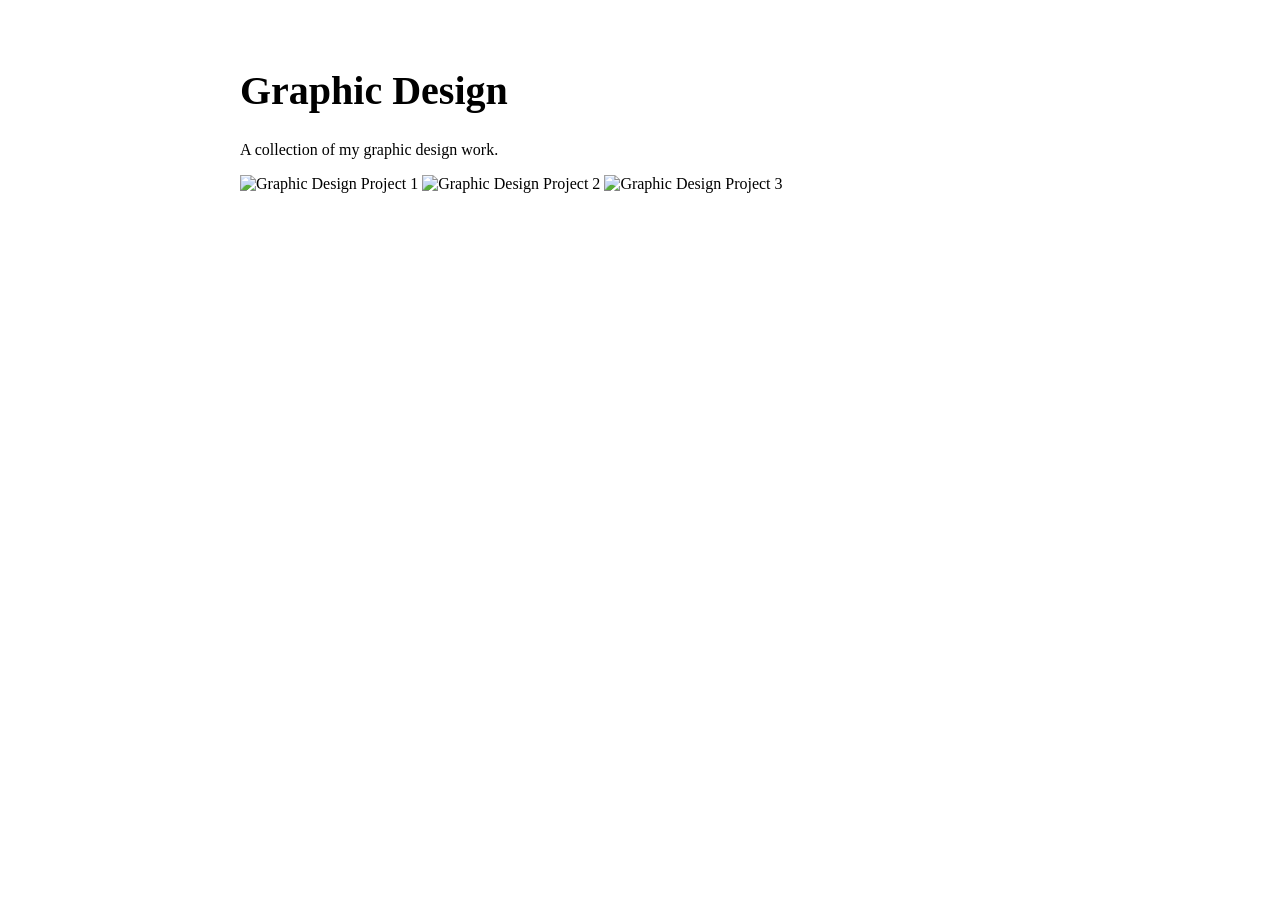
==== GraphicDesign.html @ 55ad7c87 "Create GraphicDesign.html for design portfolio Added a new HTML file for showcasing graphic design w" ====
<!DOCTYPE html>
<html>
<head>
    <title>Graphic Design</title>
    <link rel="stylesheet" href="style.css">
</head>

<body>

    <h1>Graphic Design</h1>

    <p>A collection of my graphic design work.</p>

    <img src="images/design1.jpg" alt="Graphic Design Project 1" width="500">

    <img src="images/design2.jpg" alt="Graphic Design Project 2" width="500">

    <img src="images/design3.jpg" alt="Graphic Design Project 3" width="500">

</body>
</html>
---- style.css ----
body {
    font-family: Century Gothic, Century Gothic;
    max-width: 800px;
    margin: auto;
    padding: 40px;
}

h1 {
    font-size: 40px;
}

h2 {
    margin-top: 30px;
}
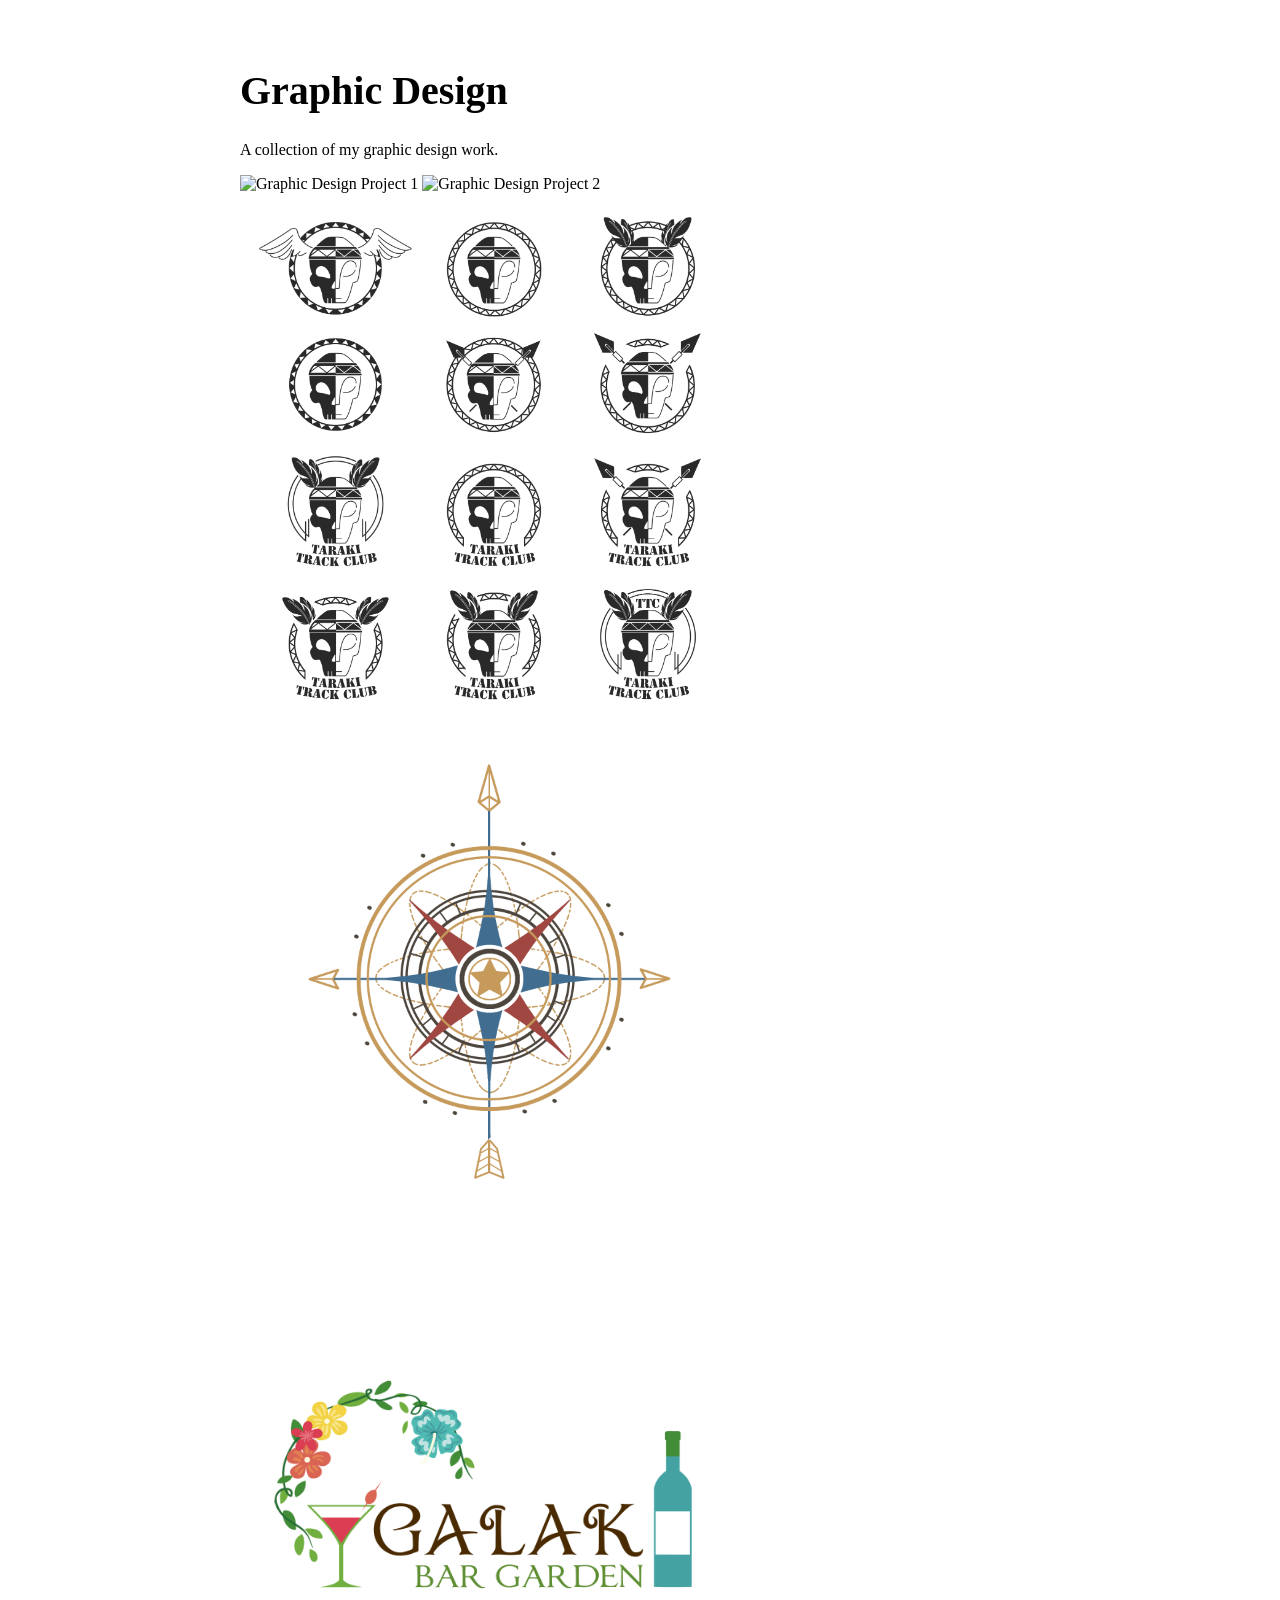
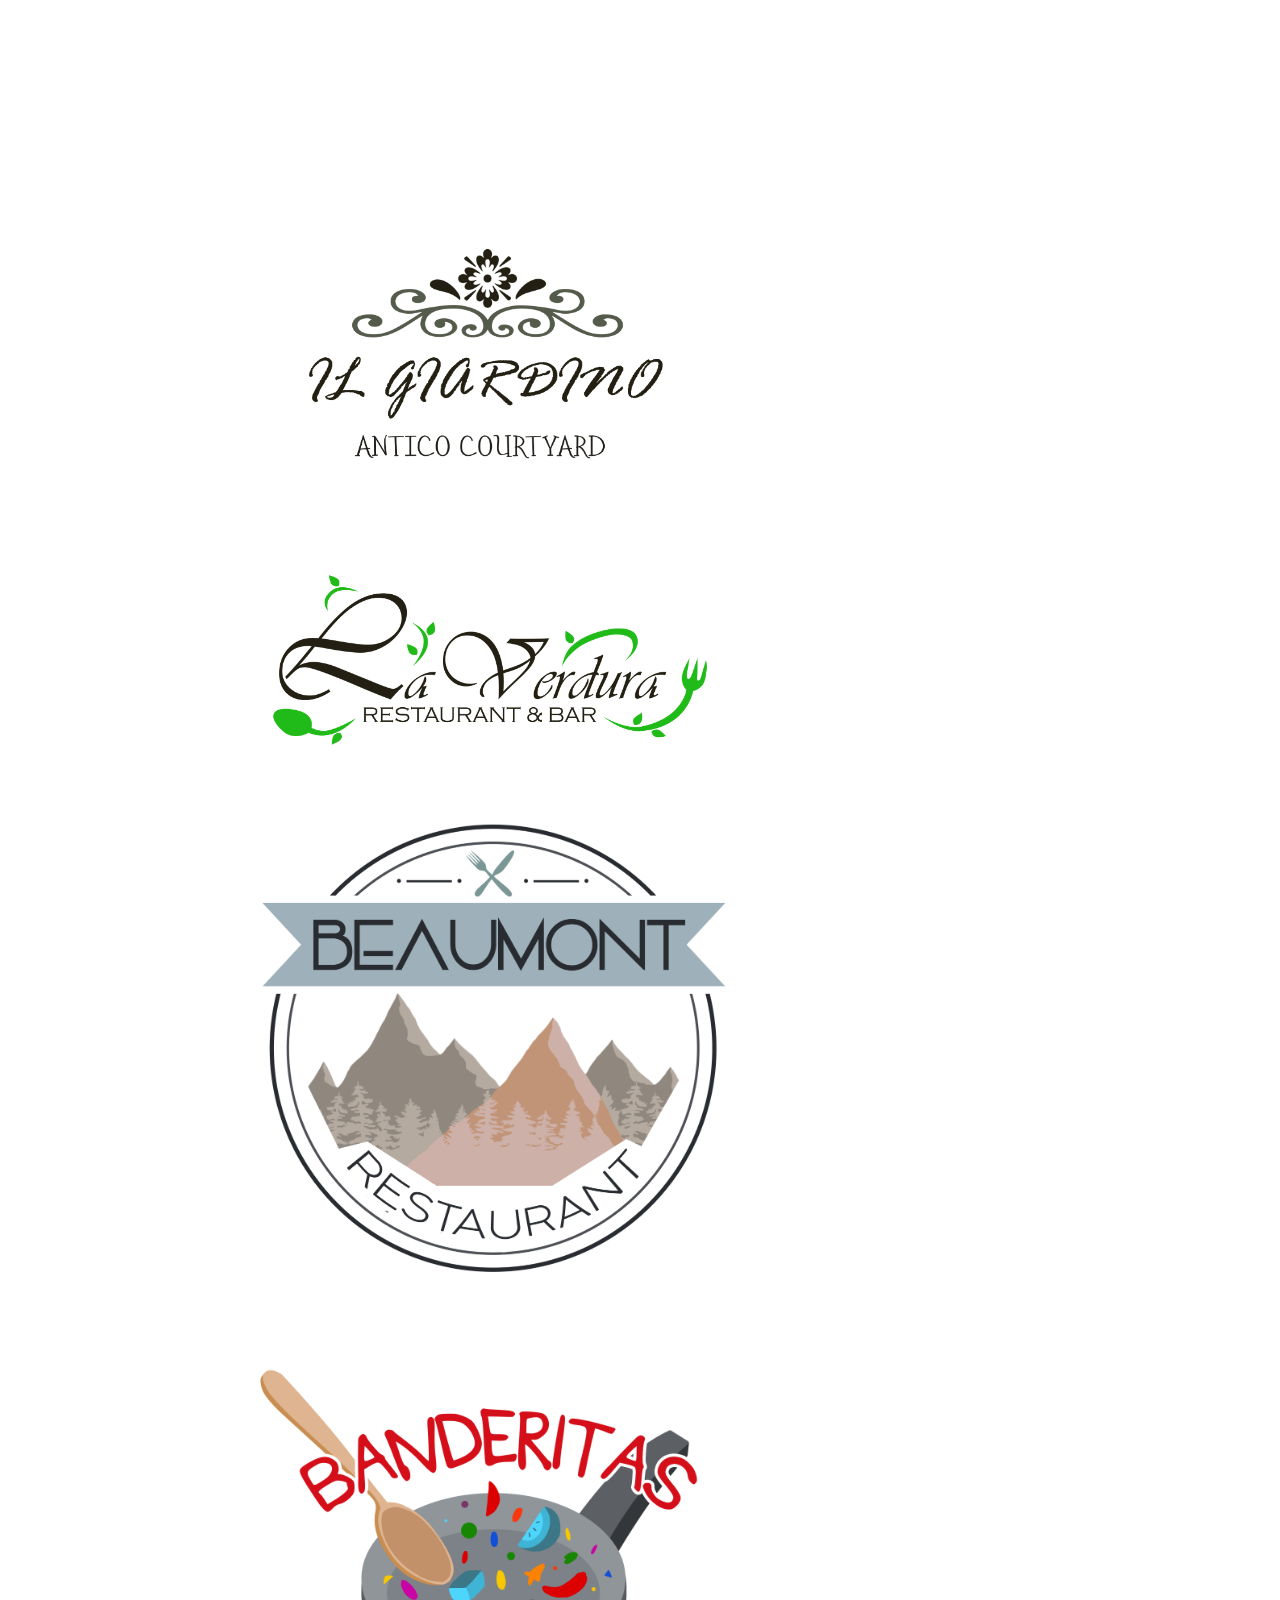
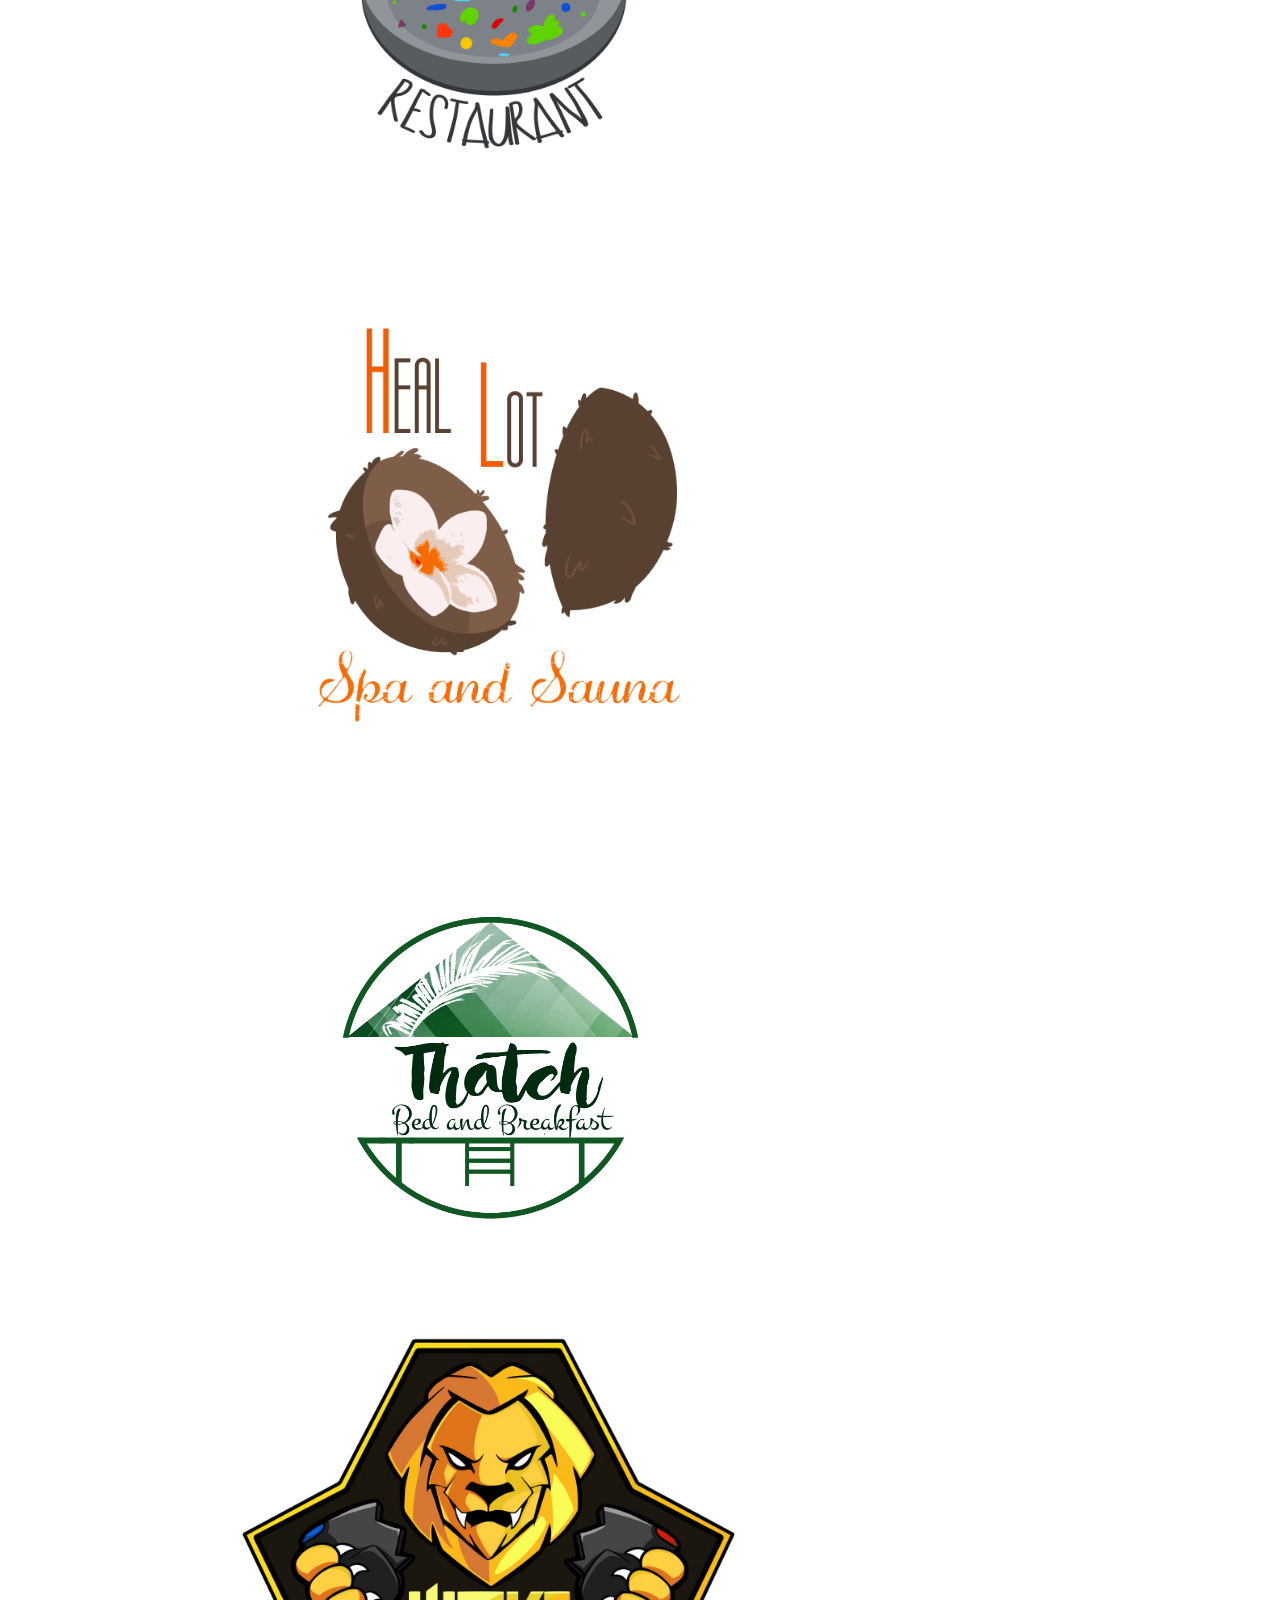
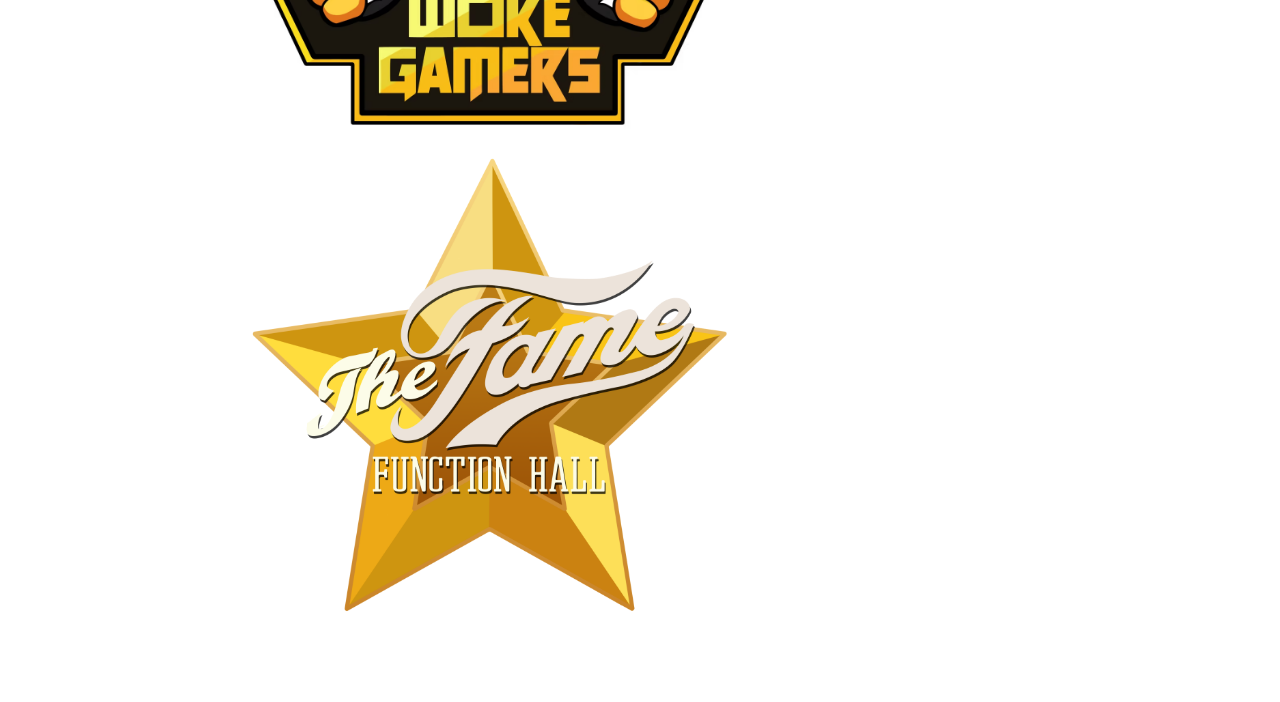
==== commit 94c11763: "Update GraphicDesign.html" ====
--- a/GraphicDesign.html
+++ b/GraphicDesign.html
@@ -11,11 +11,31 @@
 
     <p>A collection of my graphic design work.</p>
 
-    <img src="images/design1.jpg" alt="Graphic Design Project 1" width="500">
+    <img src="Aini Mart.png" alt="Graphic Design Project 1" width="500">
 
-    <img src="images/design2.jpg" alt="Graphic Design Project 2" width="500">
+    <img src="HD_Clrd_PNG_Transparent.png" alt="Graphic Design Project 2" width="500">
 
-    <img src="images/design3.jpg" alt="Graphic Design Project 3" width="500">
+    <img src="JoseCommpreviews.png" alt="Graphic Design Project 3" width="500">
+
+    <img src="backpatchcolor.png" alt="Graphic Design Project 3" width="500">
+
+    <img src="bargardenv.1.png" alt="Graphic Design Project 3" width="500">
+
+    <img src="courtyard.png" alt="Graphic Design Project 3" width="500">
+
+    <img src="resto.png" alt="Graphic Design Project 3" width="500">
+
+    <img src="restoproto5v.1.png" alt="Graphic Design Project 3" width="500">
+
+    <img src="restov.2.png" alt="Graphic Design Project 3" width="500">
+
+    <img src="spa.png" alt="Graphic Design Project 3" width="500">
+
+    <img src="thatchv.3.png" alt="Graphic Design Project 3" width="500">
+
+    <img src="wokegamers.png" alt="Graphic Design Project 3" width="500">
+
+    <img src="FAMEFUNCTIONHALLv.6.png" alt="Graphic Design Project 3" width="500">
 
 </body>
 </html>
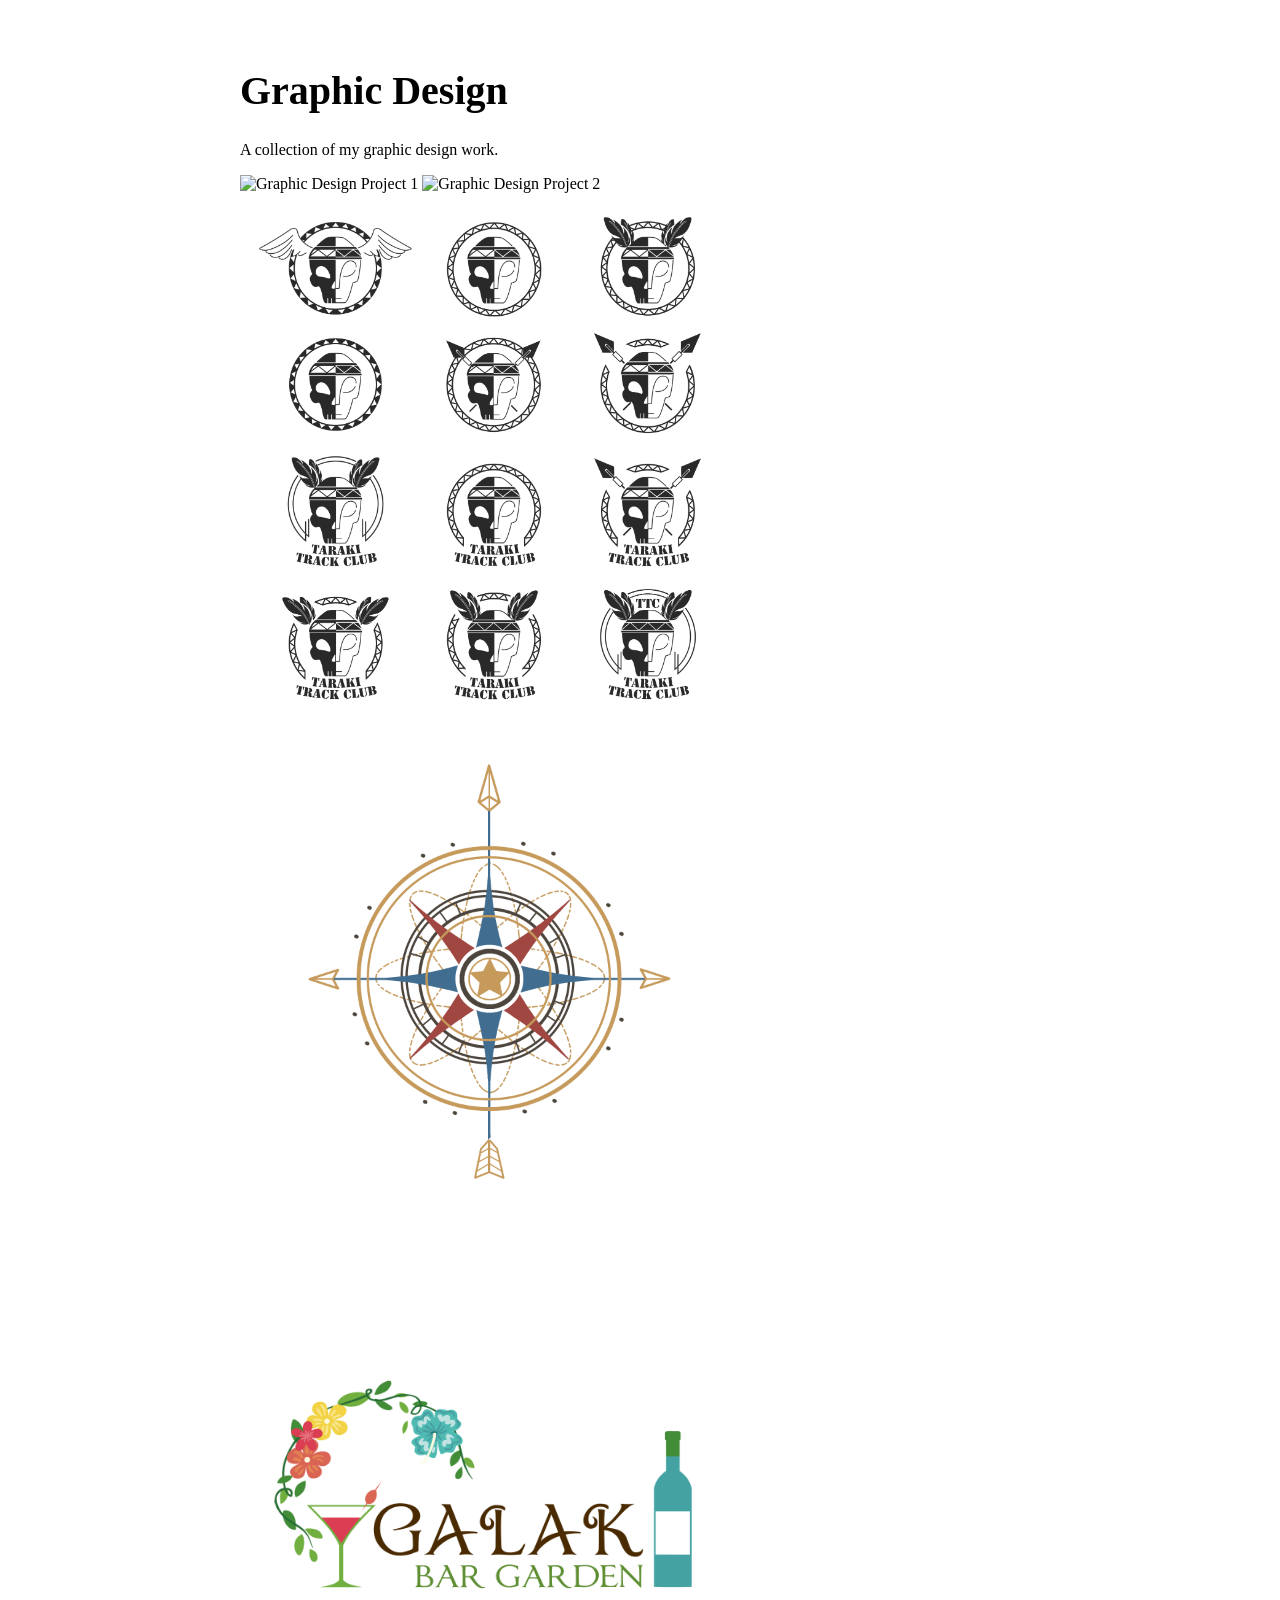
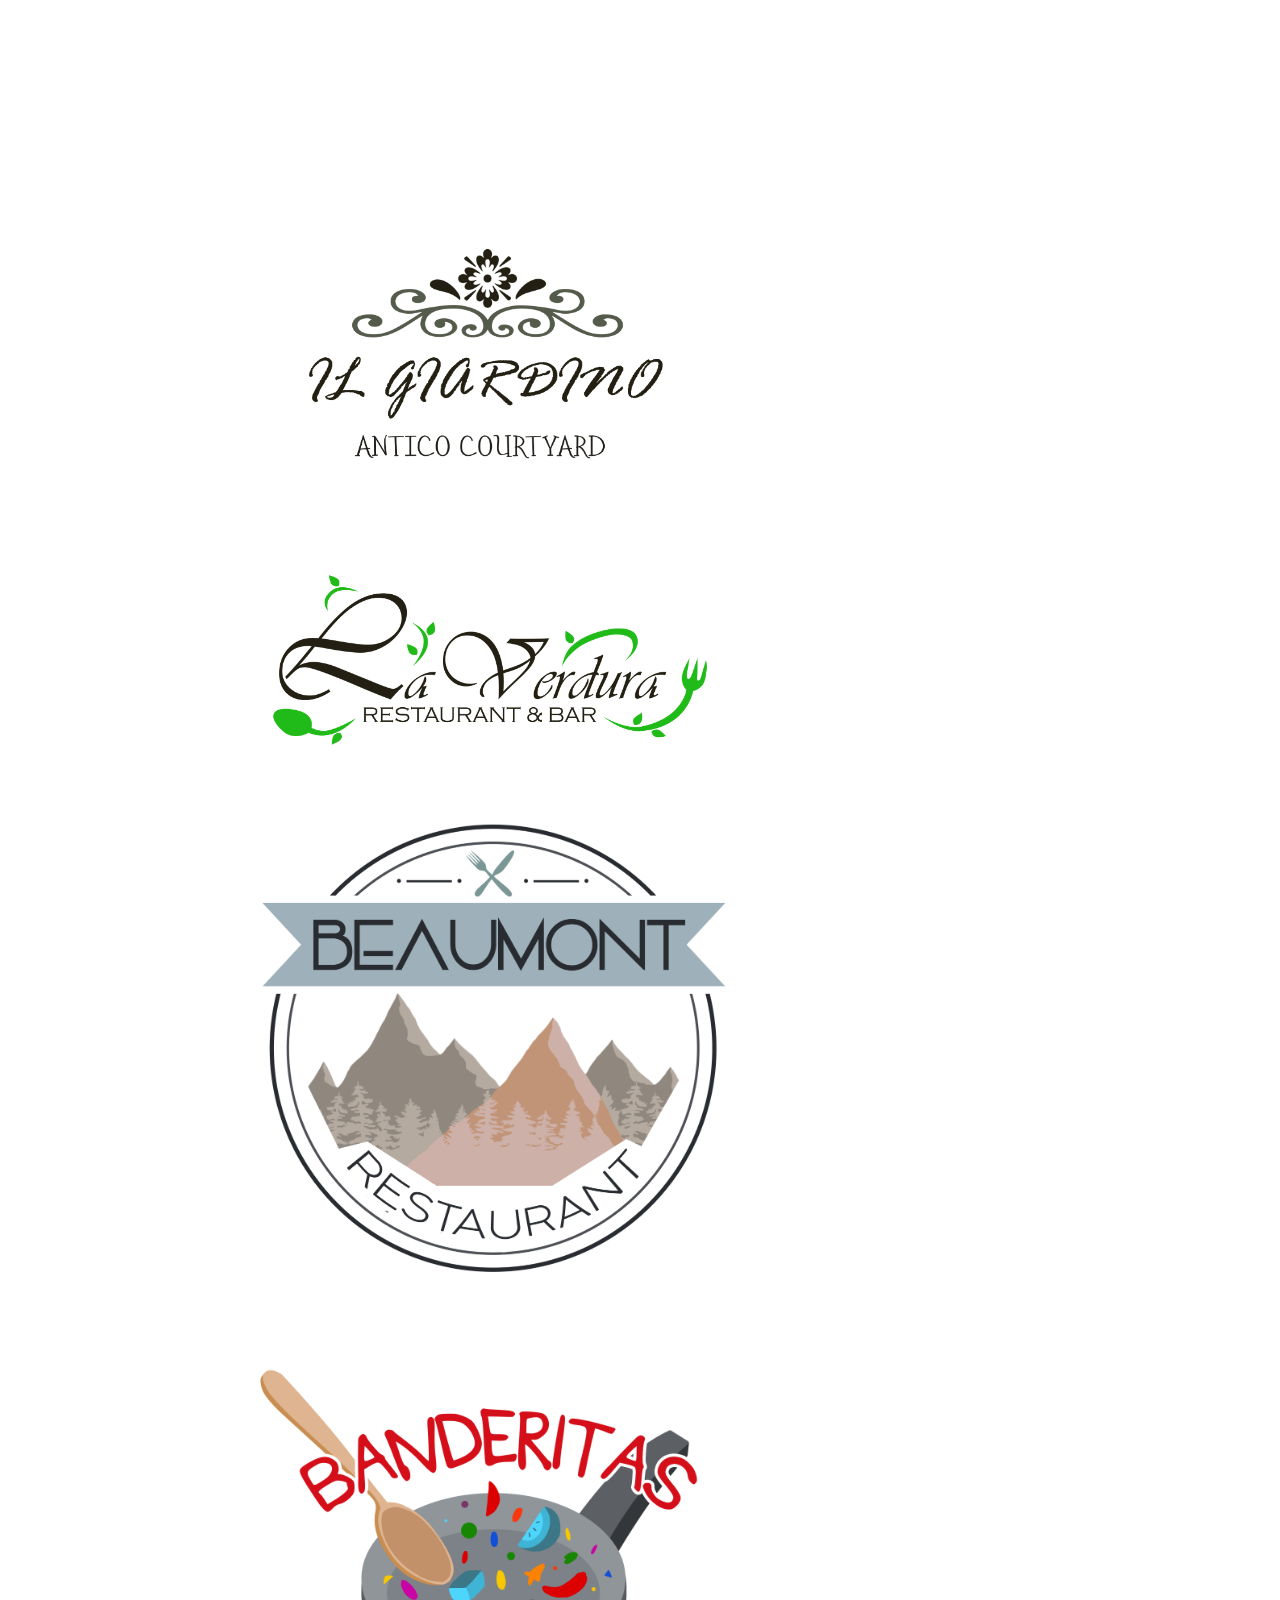
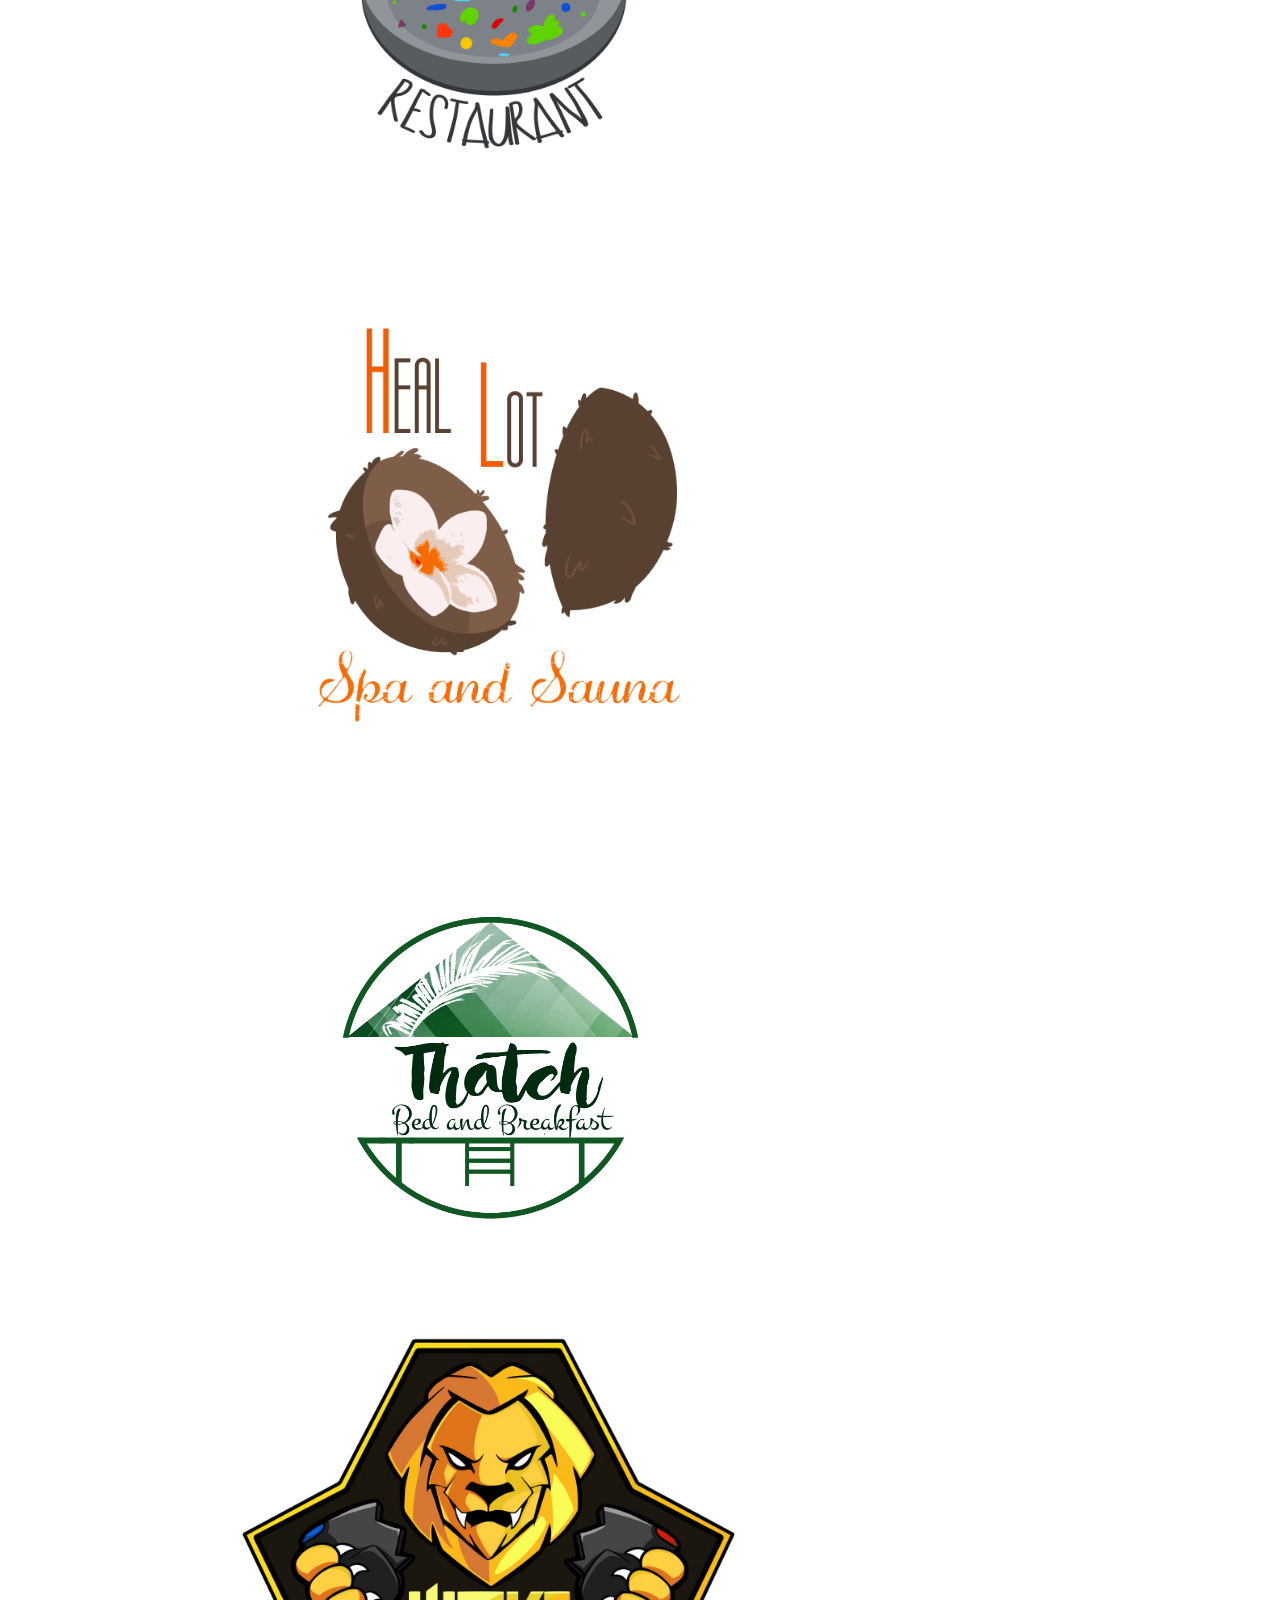
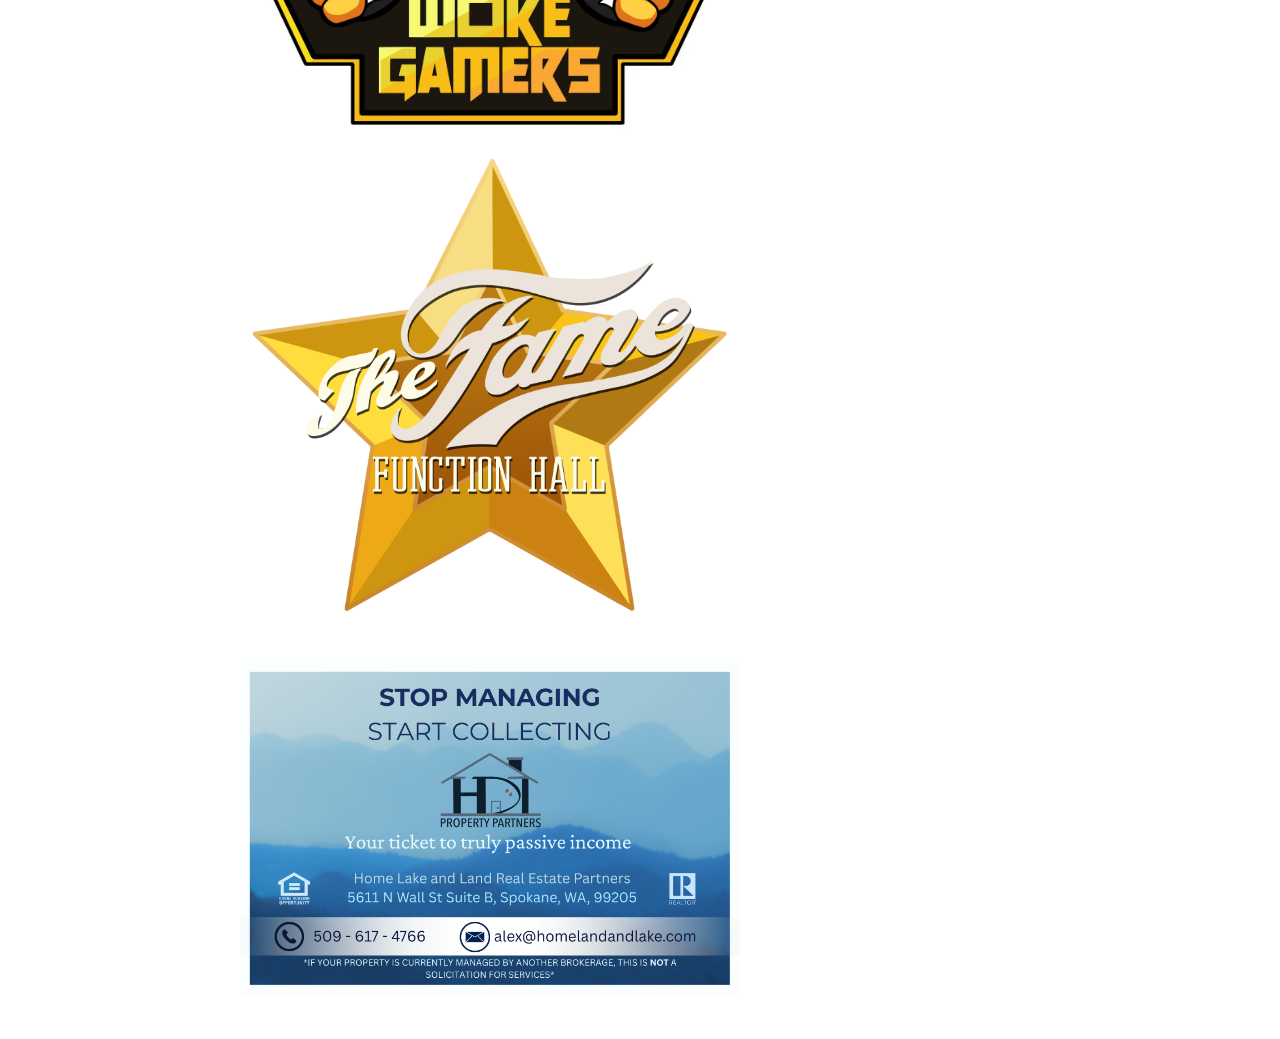
==== commit 6292c1d1: "Update GraphicDesign.html" ====
--- a/GraphicDesign.html
+++ b/GraphicDesign.html
@@ -37,5 +37,7 @@
 
     <img src="FAMEFUNCTIONHALLv.6.png" alt="Graphic Design Project 3" width="500">
 
+    <img src="1.png" alt="Graphic Design Project 3" width="500">
+
 </body>
 </html>
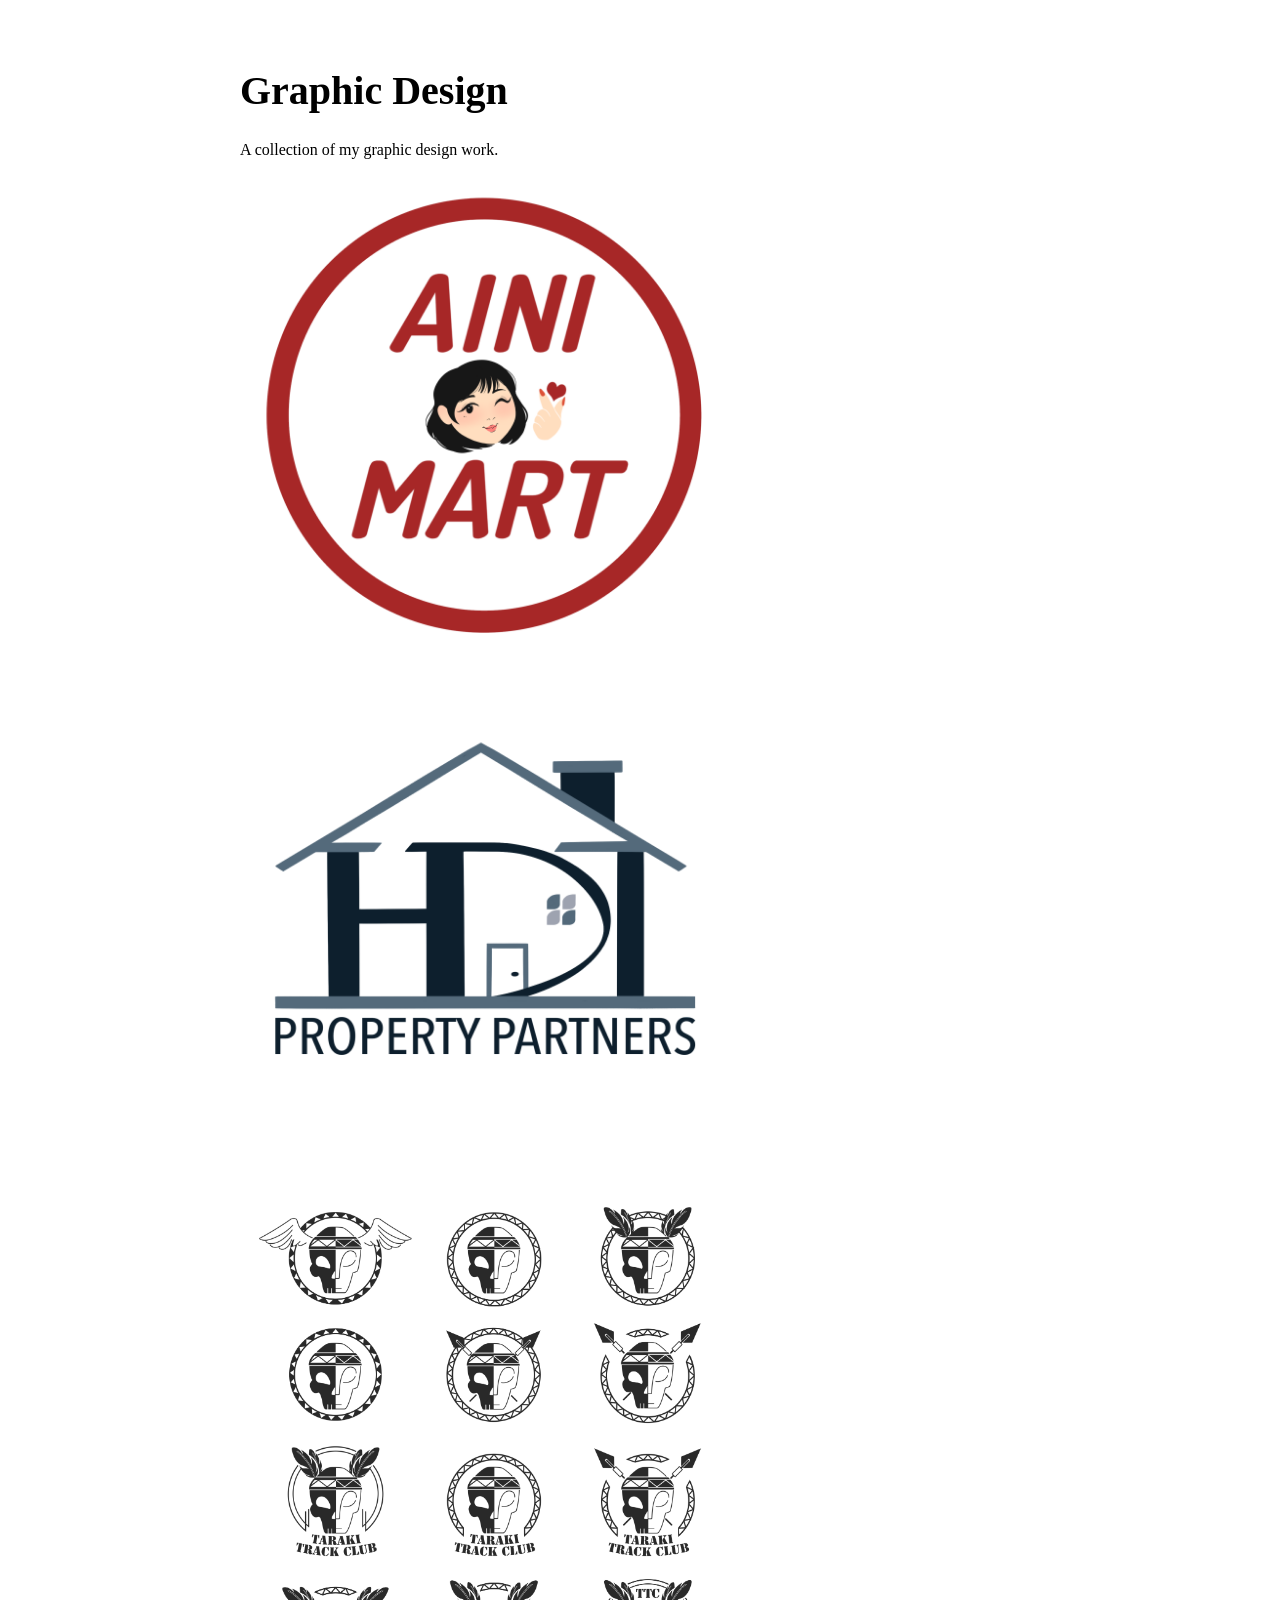
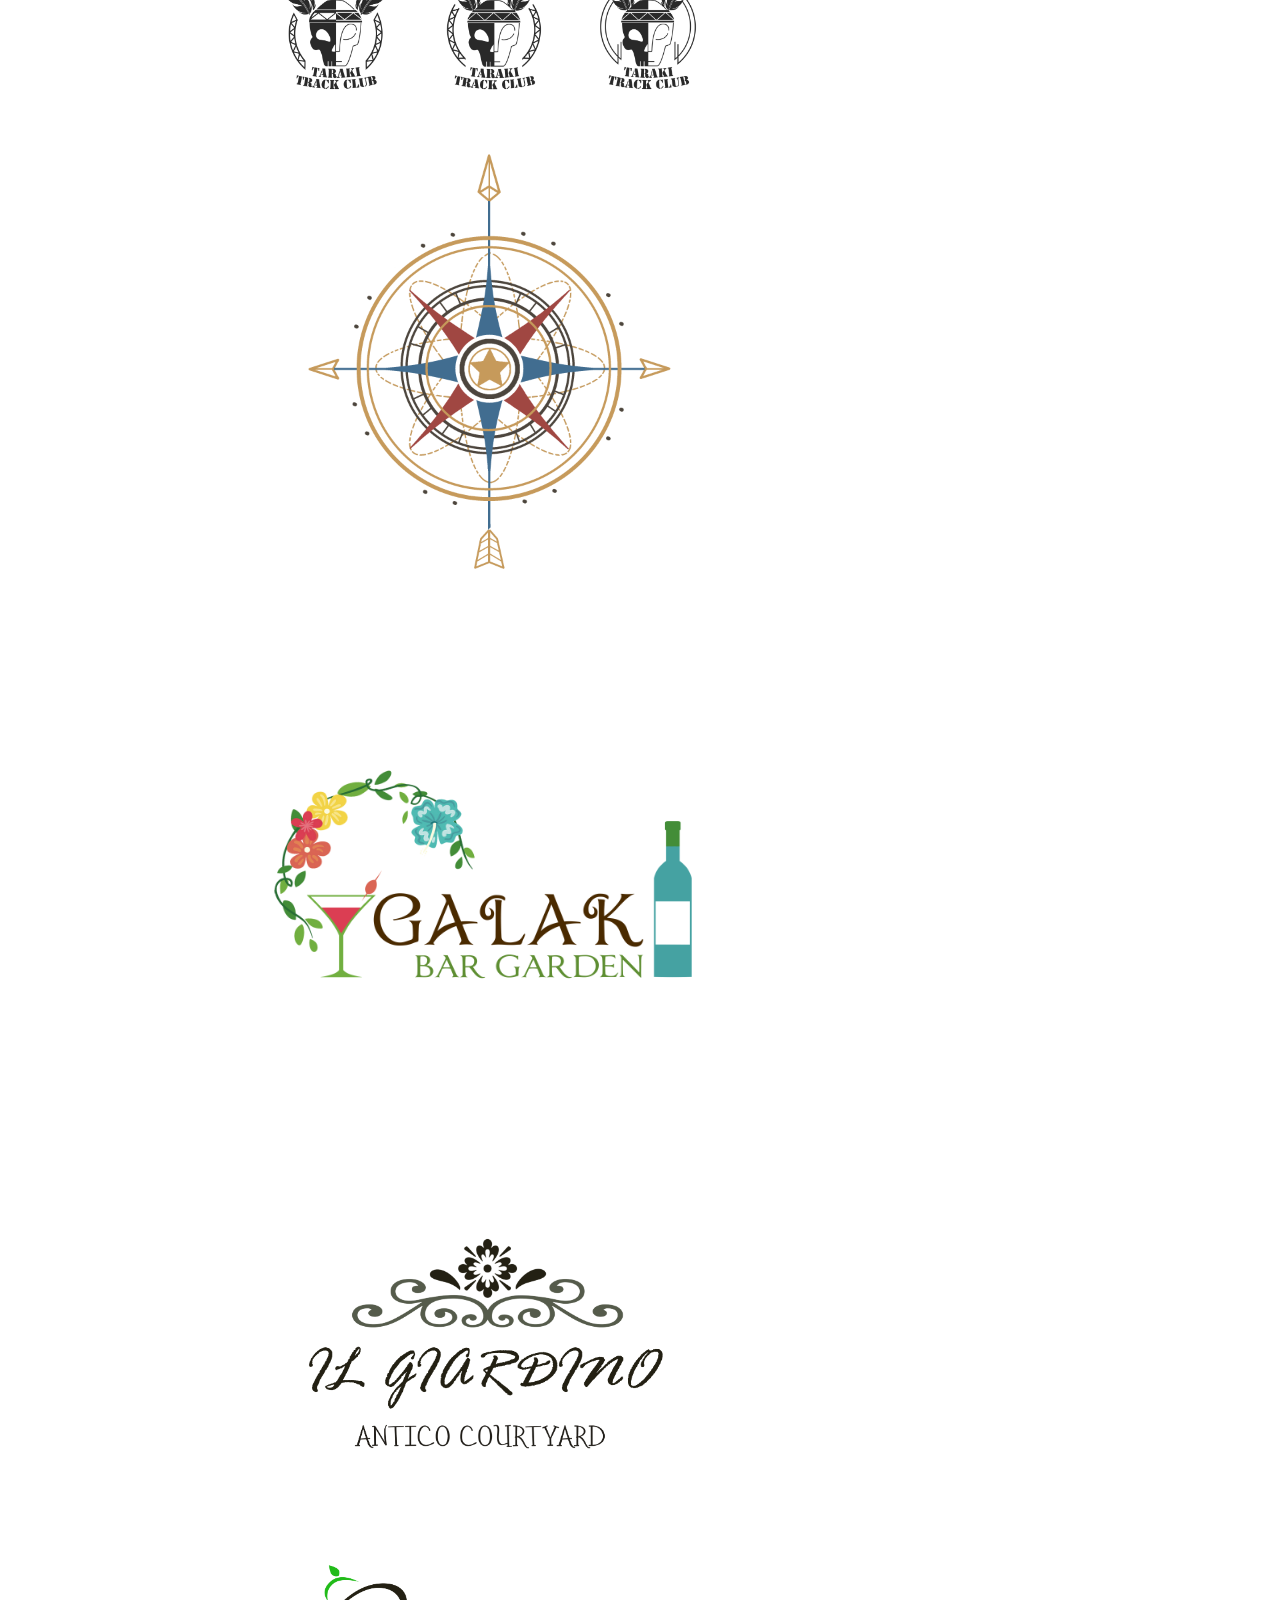
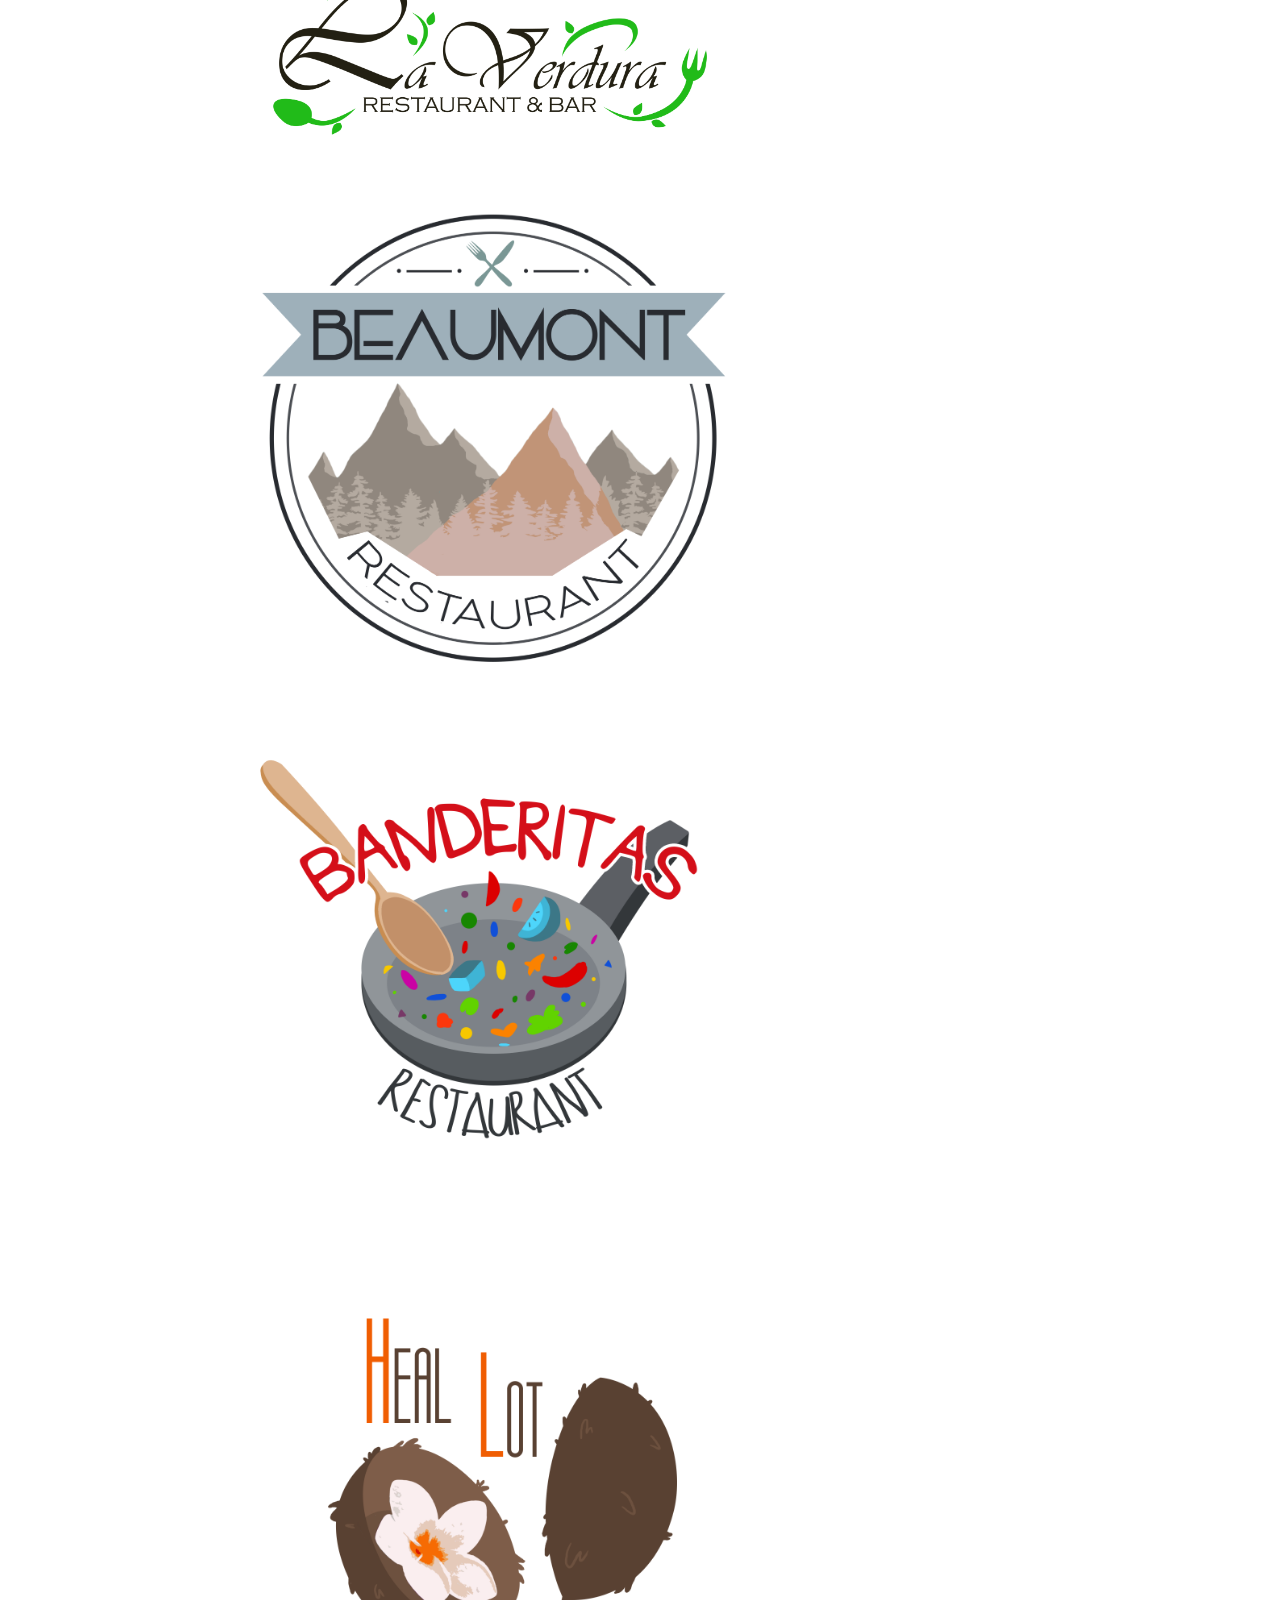
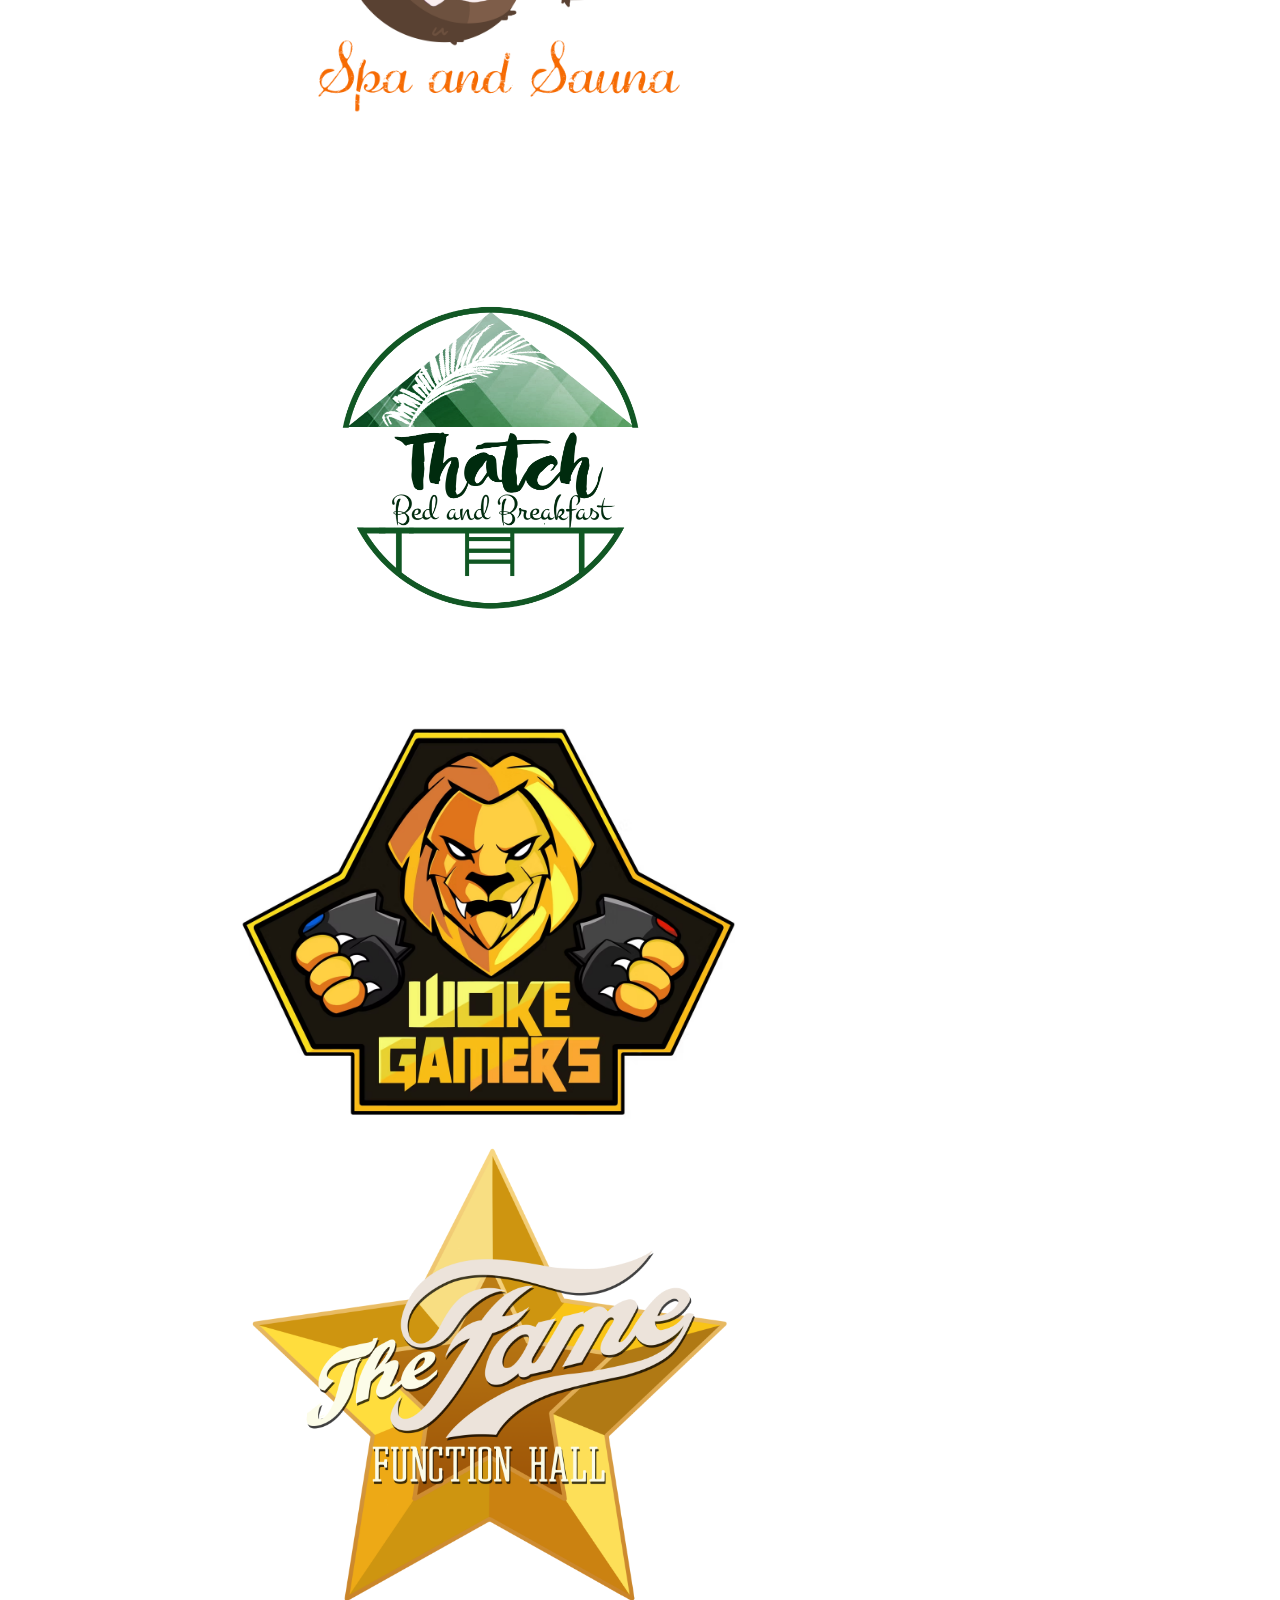
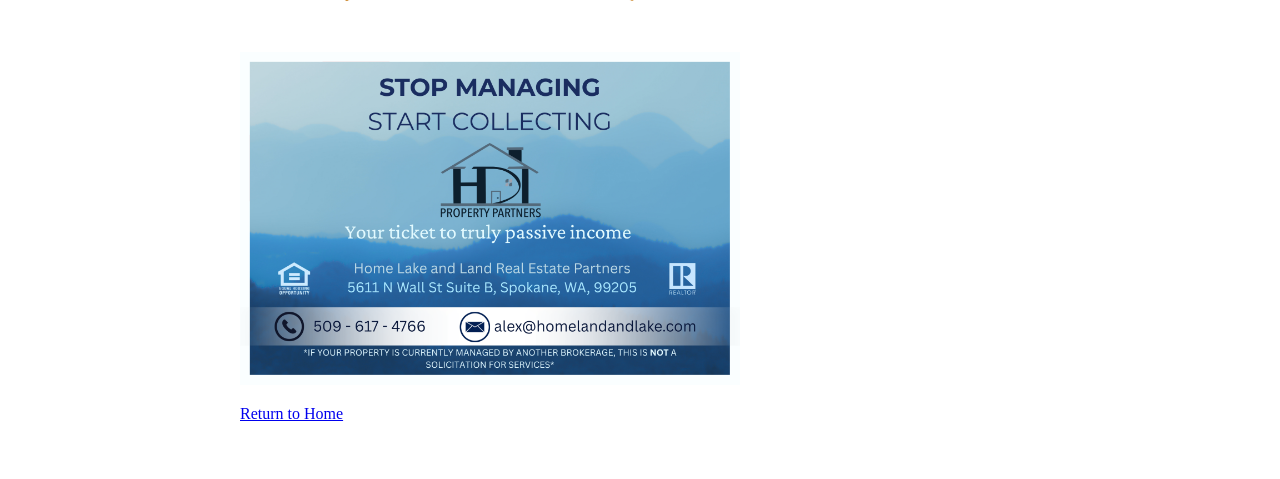
==== commit 98b7a909: "Update GraphicDesign.html" ====
--- a/GraphicDesign.html
+++ b/GraphicDesign.html
@@ -11,9 +11,9 @@
 
     <p>A collection of my graphic design work.</p>
 
-    <img src="Aini Mart.png" alt="Graphic Design Project 1" width="500">
+    <img src="Anini Mart.png" alt="Graphic Design Project 1" width="500">
 
-    <img src="HD_Clrd_PNG_Transparent.png" alt="Graphic Design Project 2" width="500">
+    <img src="HD_Clrd_PNG_Transparent.PNG" alt="Graphic Design Project 2" width="500">
 
     <img src="JoseCommpreviews.png" alt="Graphic Design Project 3" width="500">
 
@@ -39,5 +39,7 @@
 
     <img src="1.png" alt="Graphic Design Project 3" width="500">
 
+    <p><a href="index.html">Return to Home</a></p>
+
 </body>
 </html>
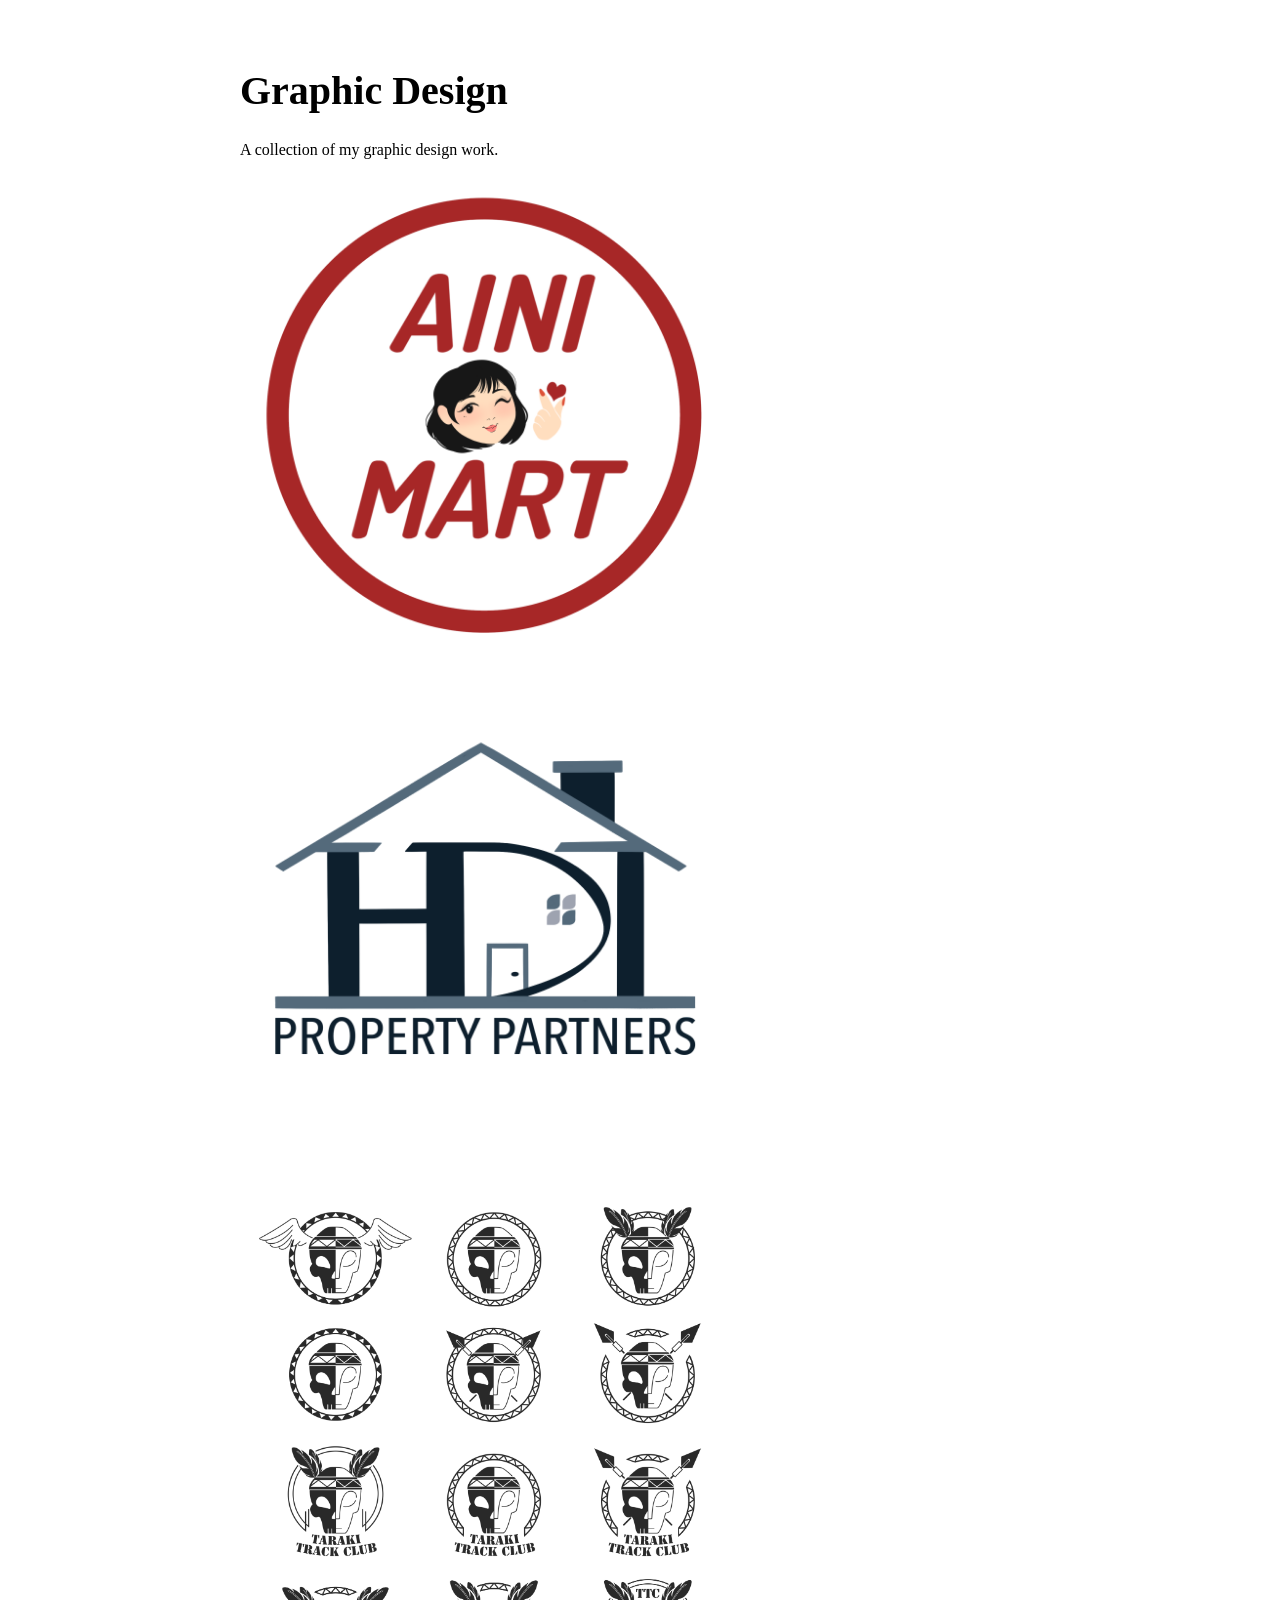
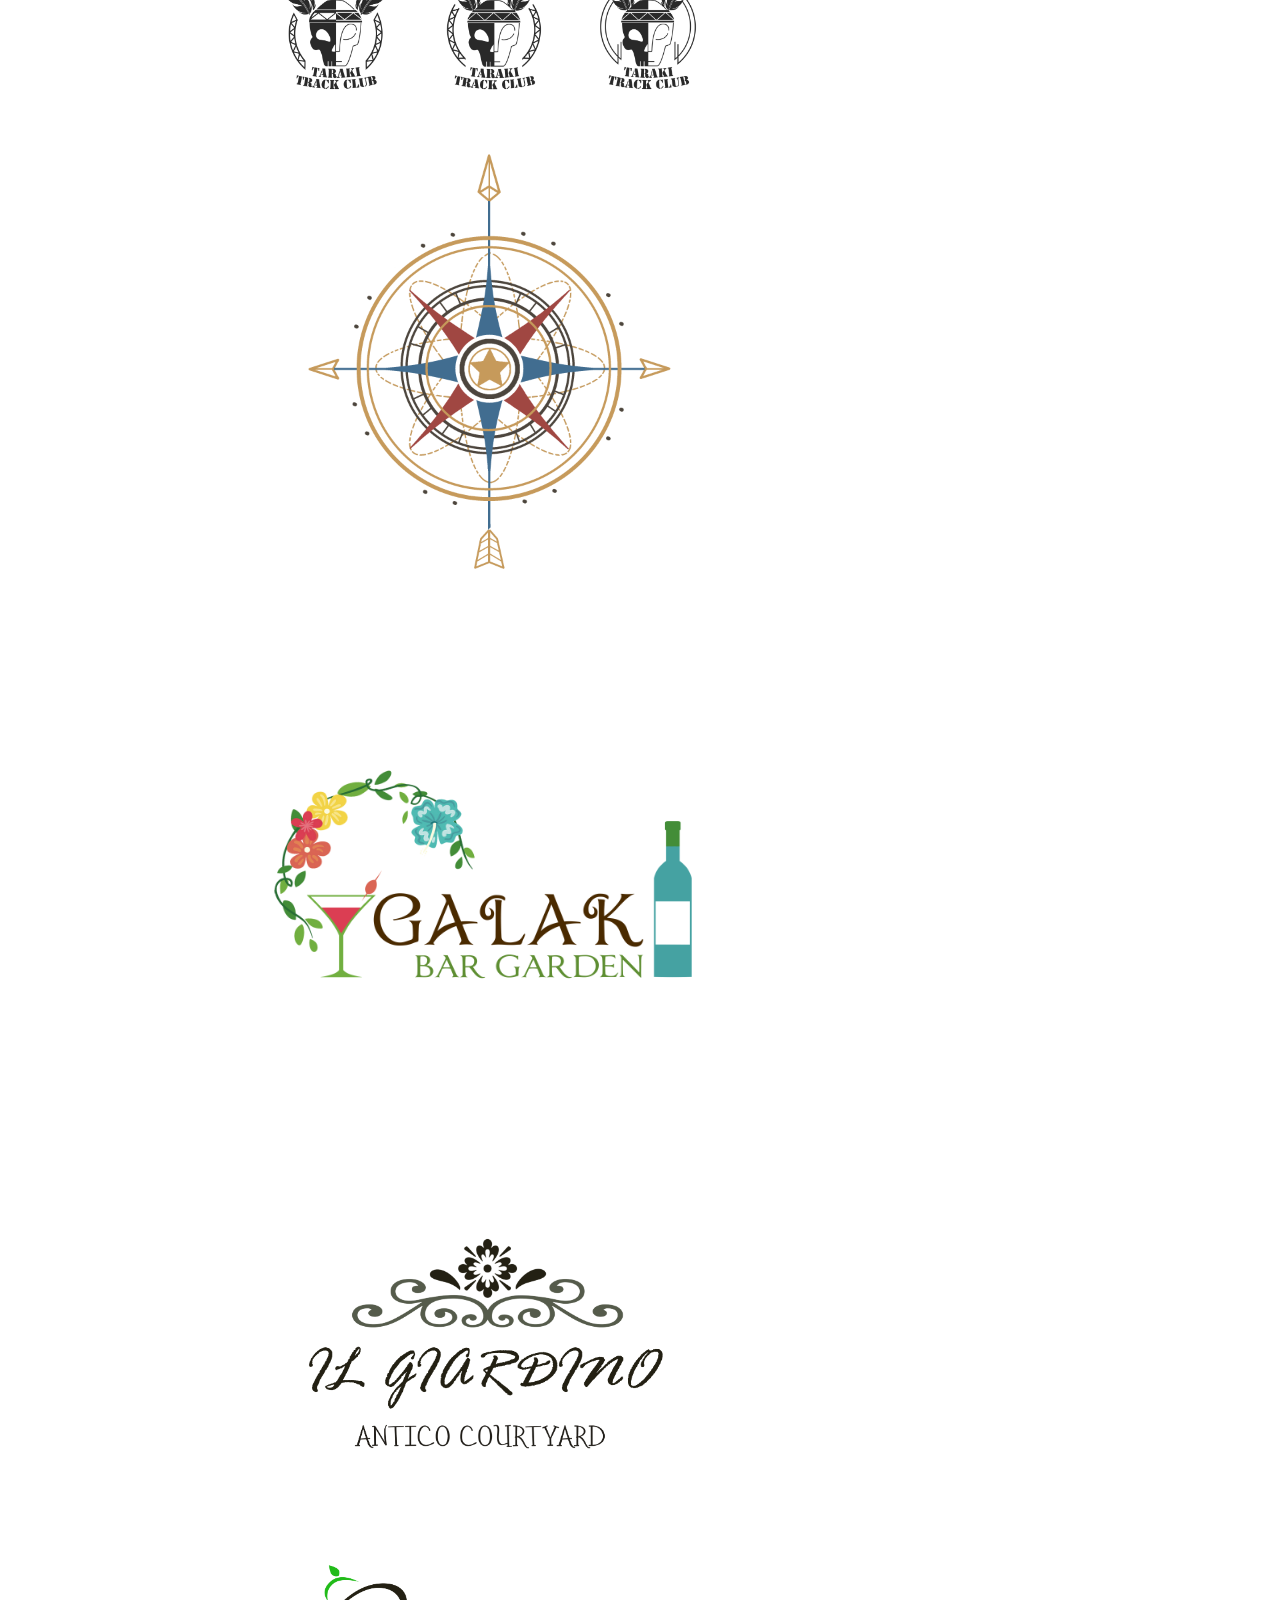
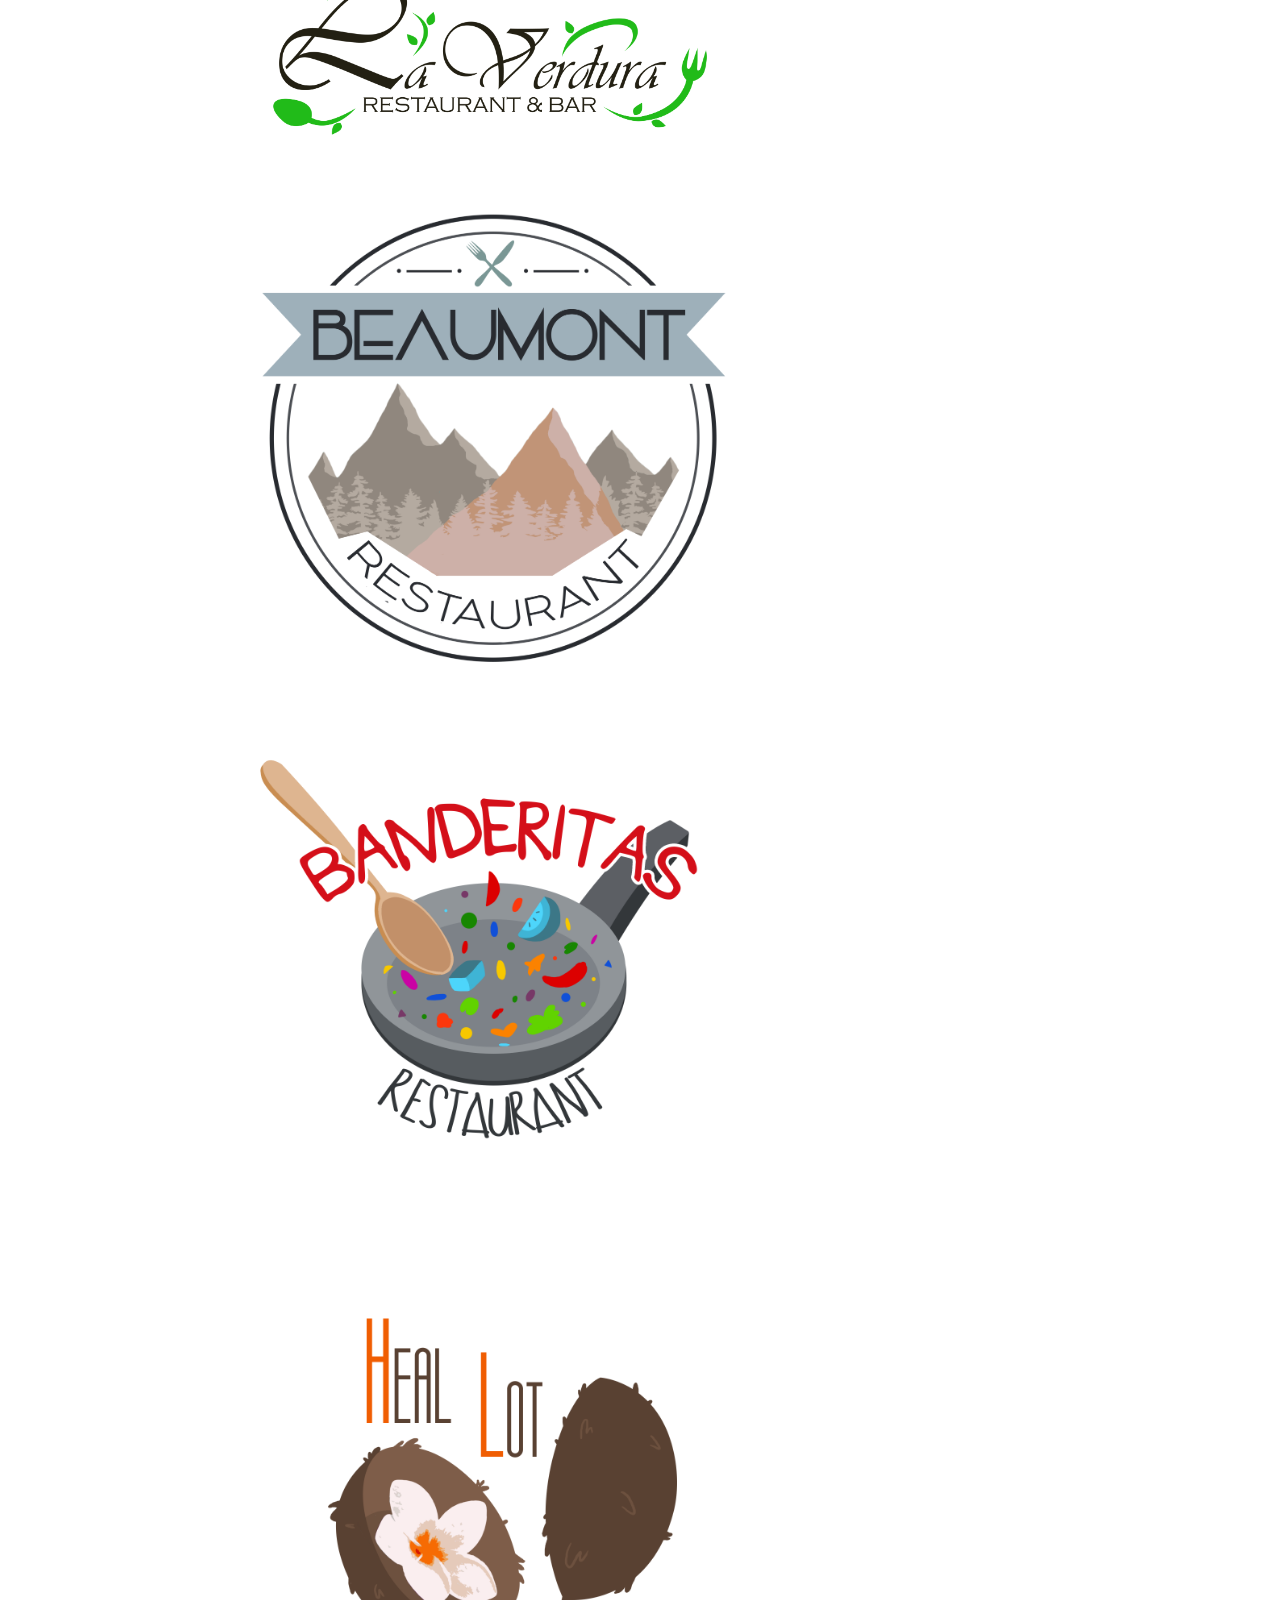
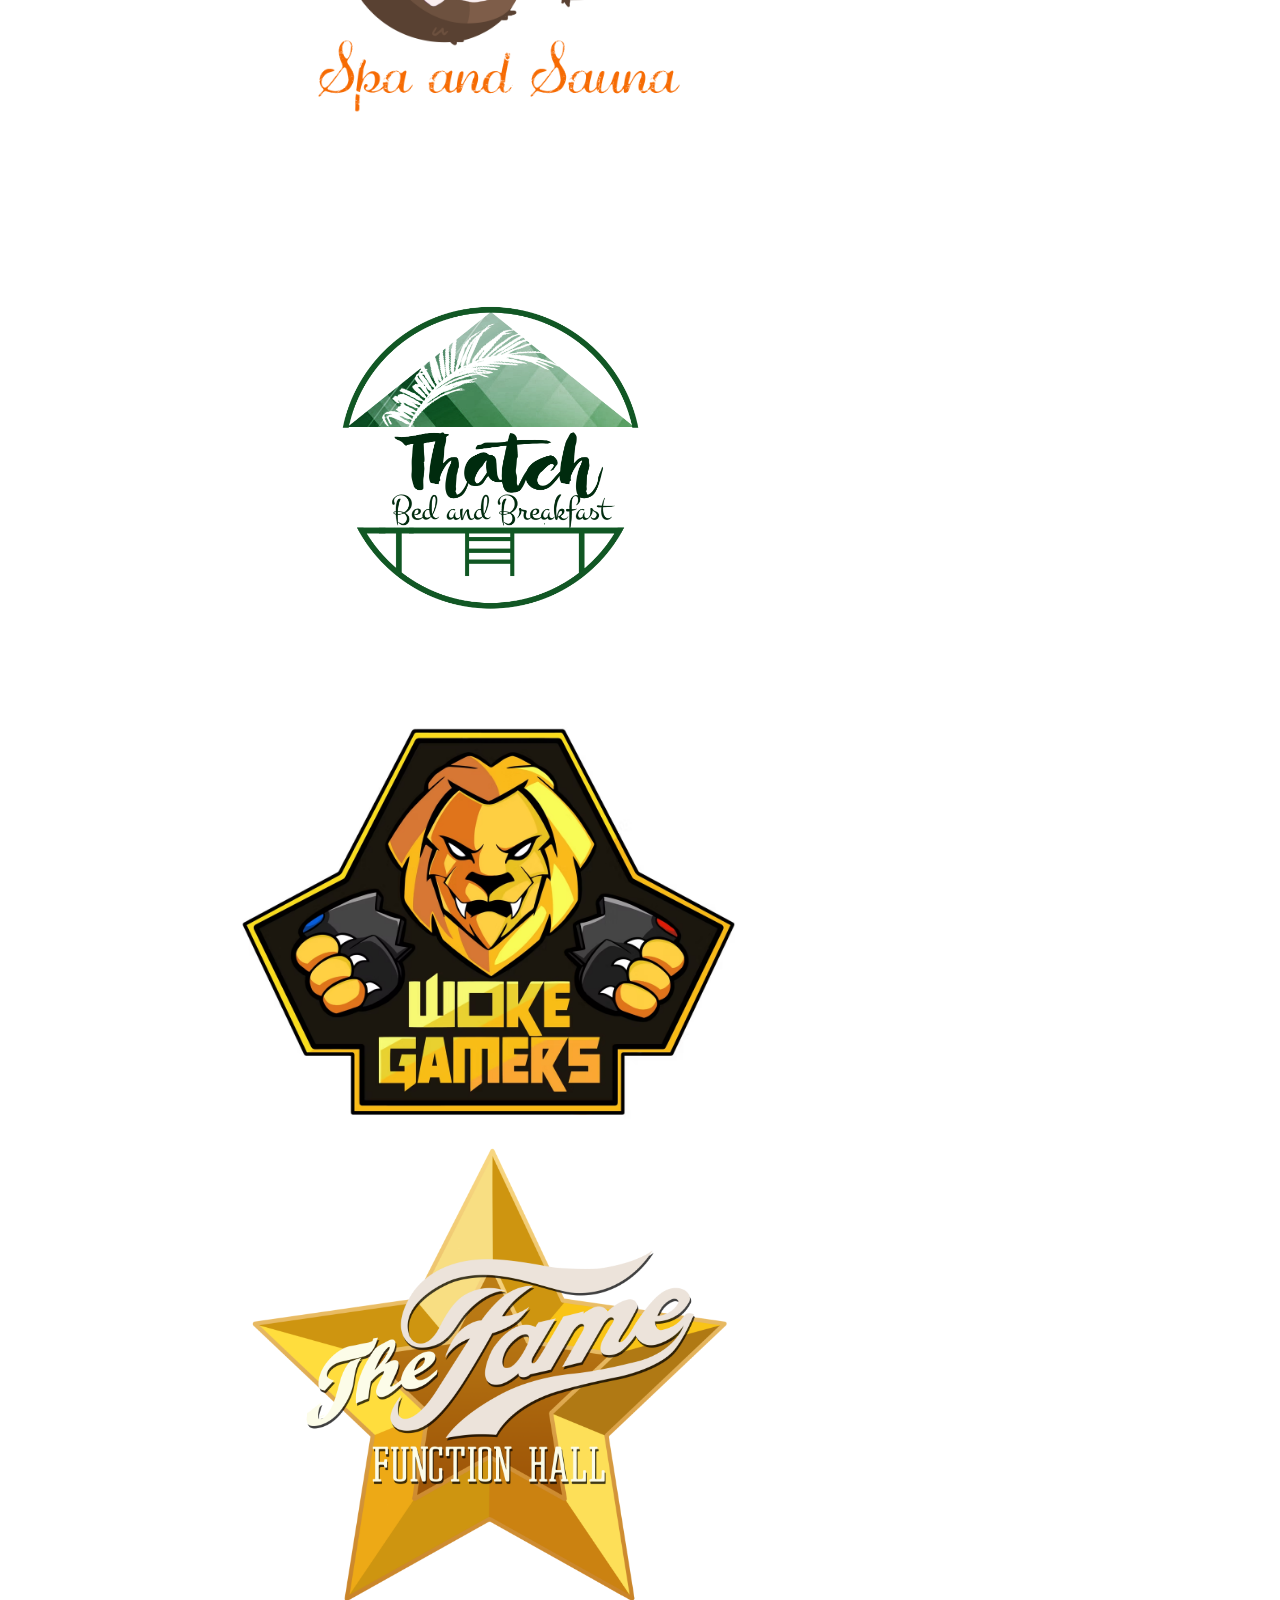
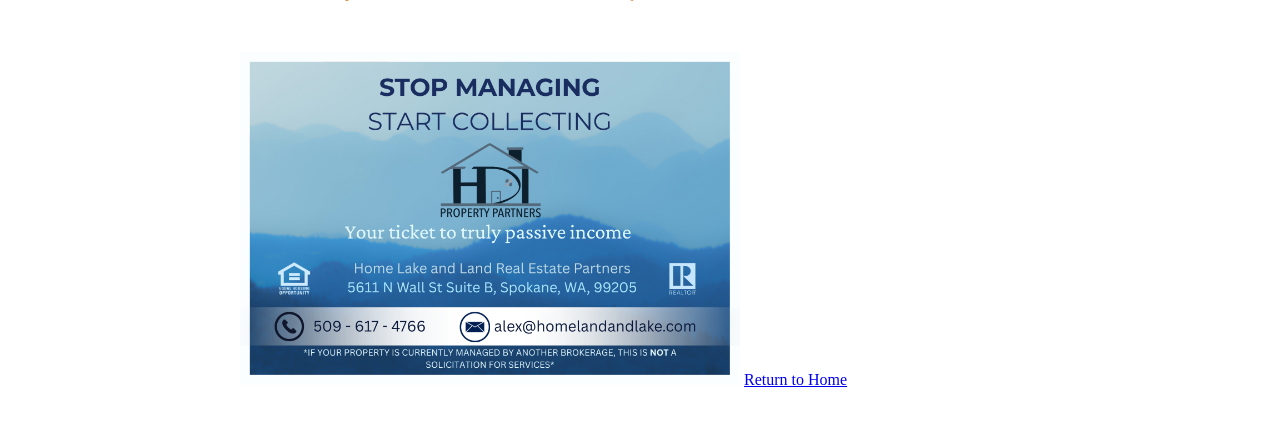
==== commit 6d80f61a: "Update link to return to home with line break" ====
--- a/GraphicDesign.html
+++ b/GraphicDesign.html
@@ -39,7 +39,7 @@
 
     <img src="1.png" alt="Graphic Design Project 3" width="500">
 
-    <p><a href="index.html">Return to Home</a></p>
+    <a href="index.html">Return to Home</a><br>
 
 </body>
 </html>
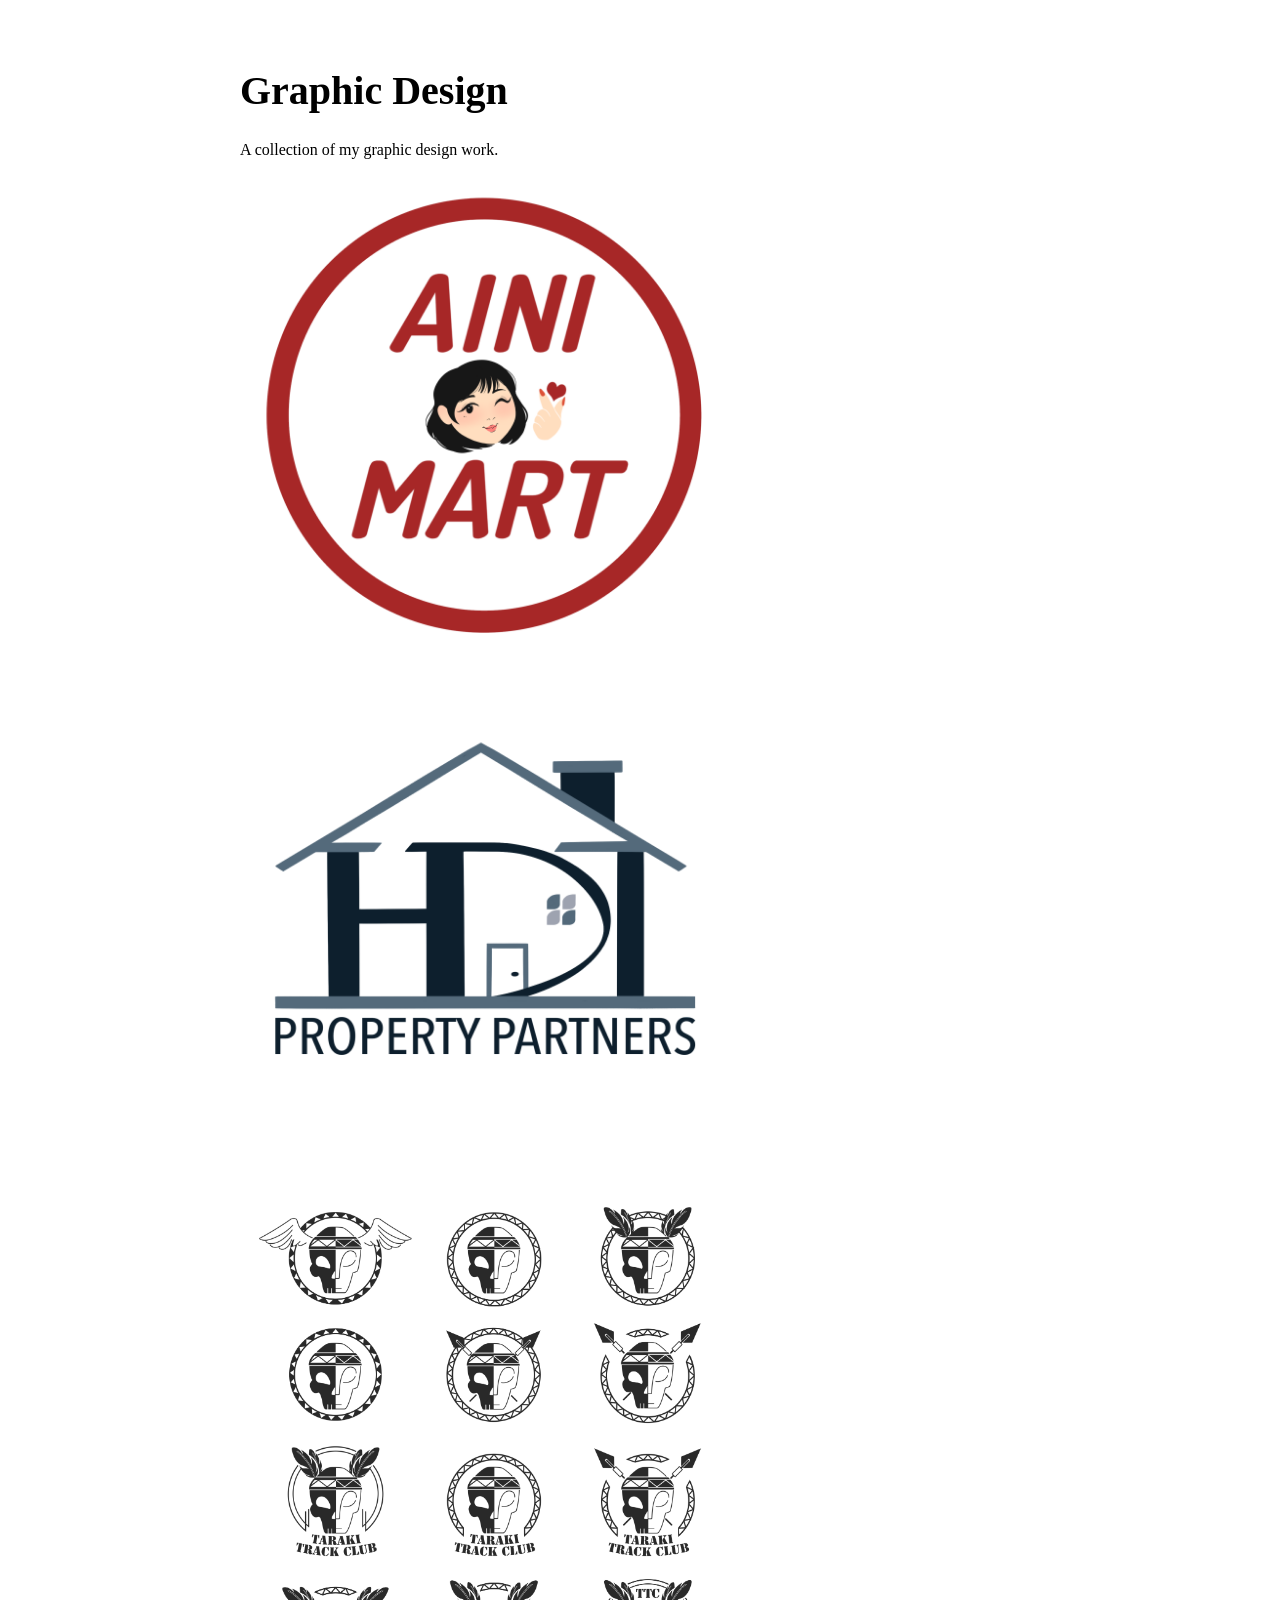
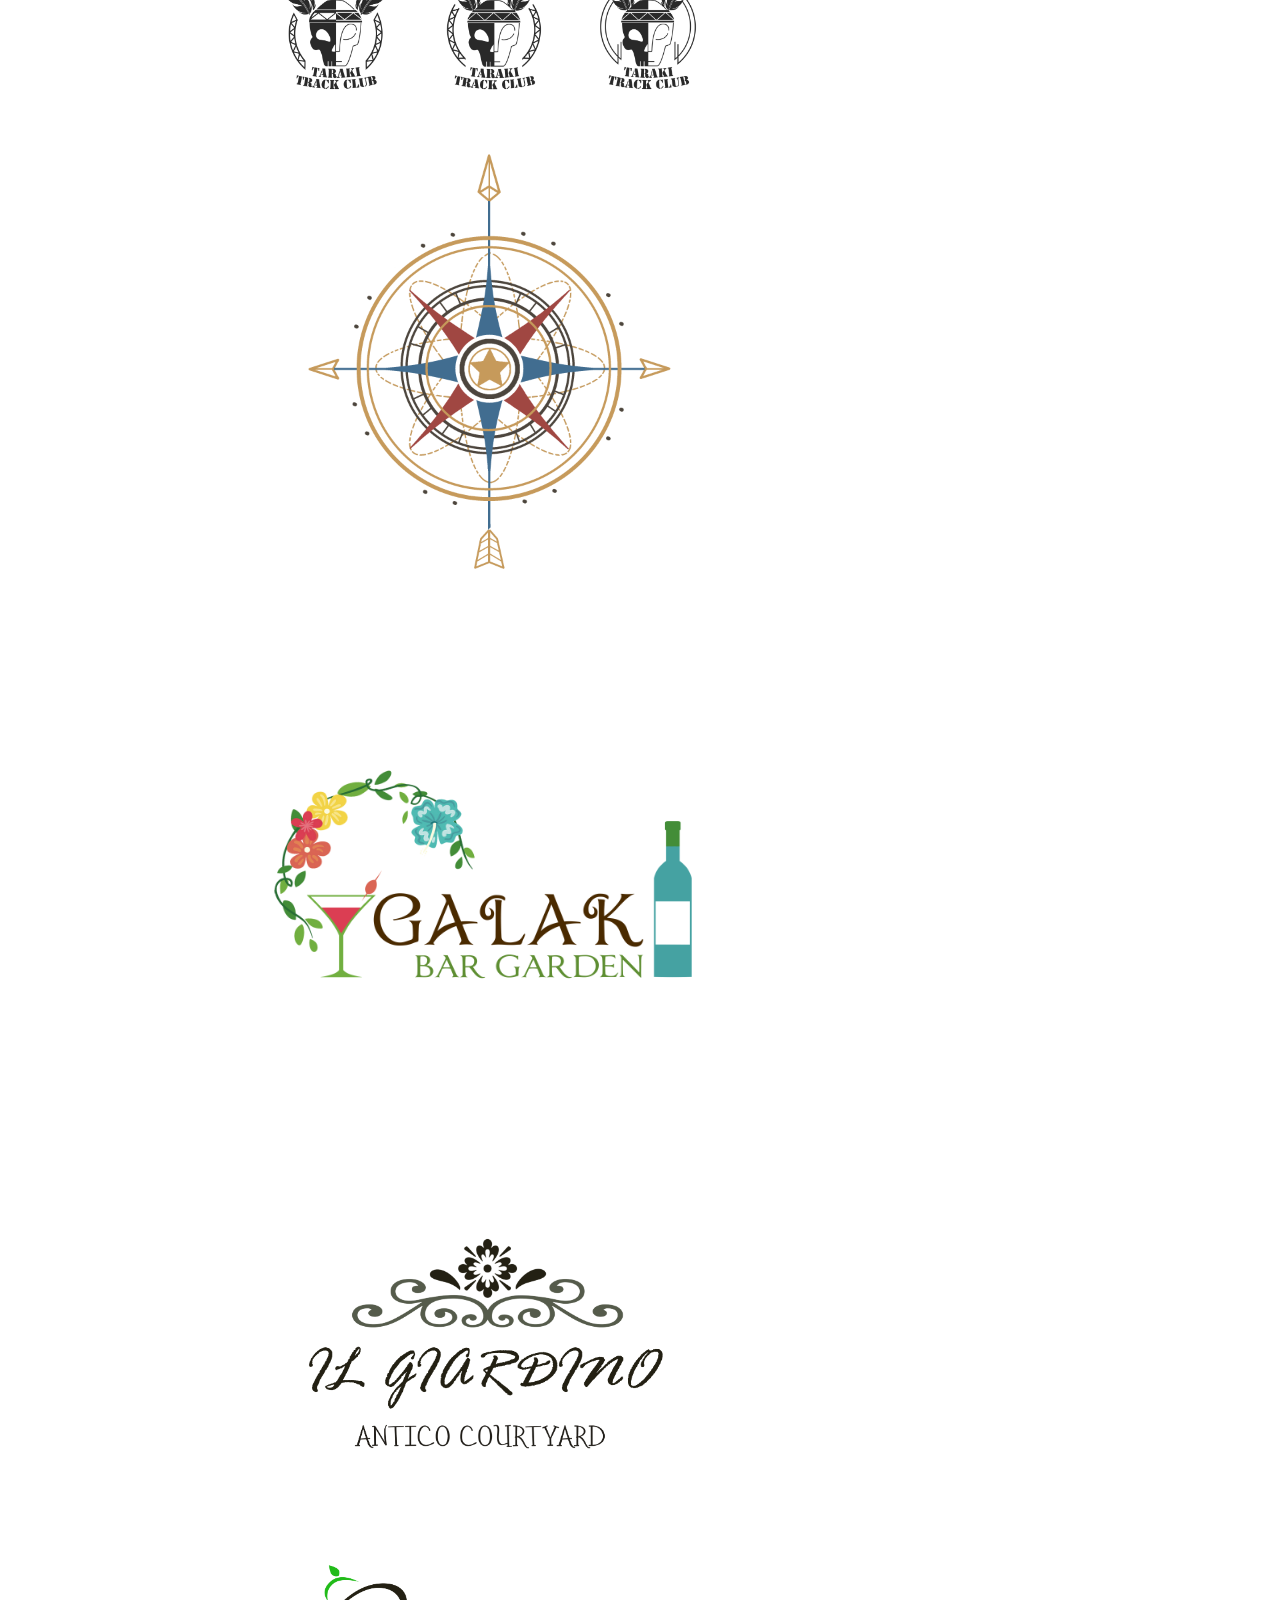
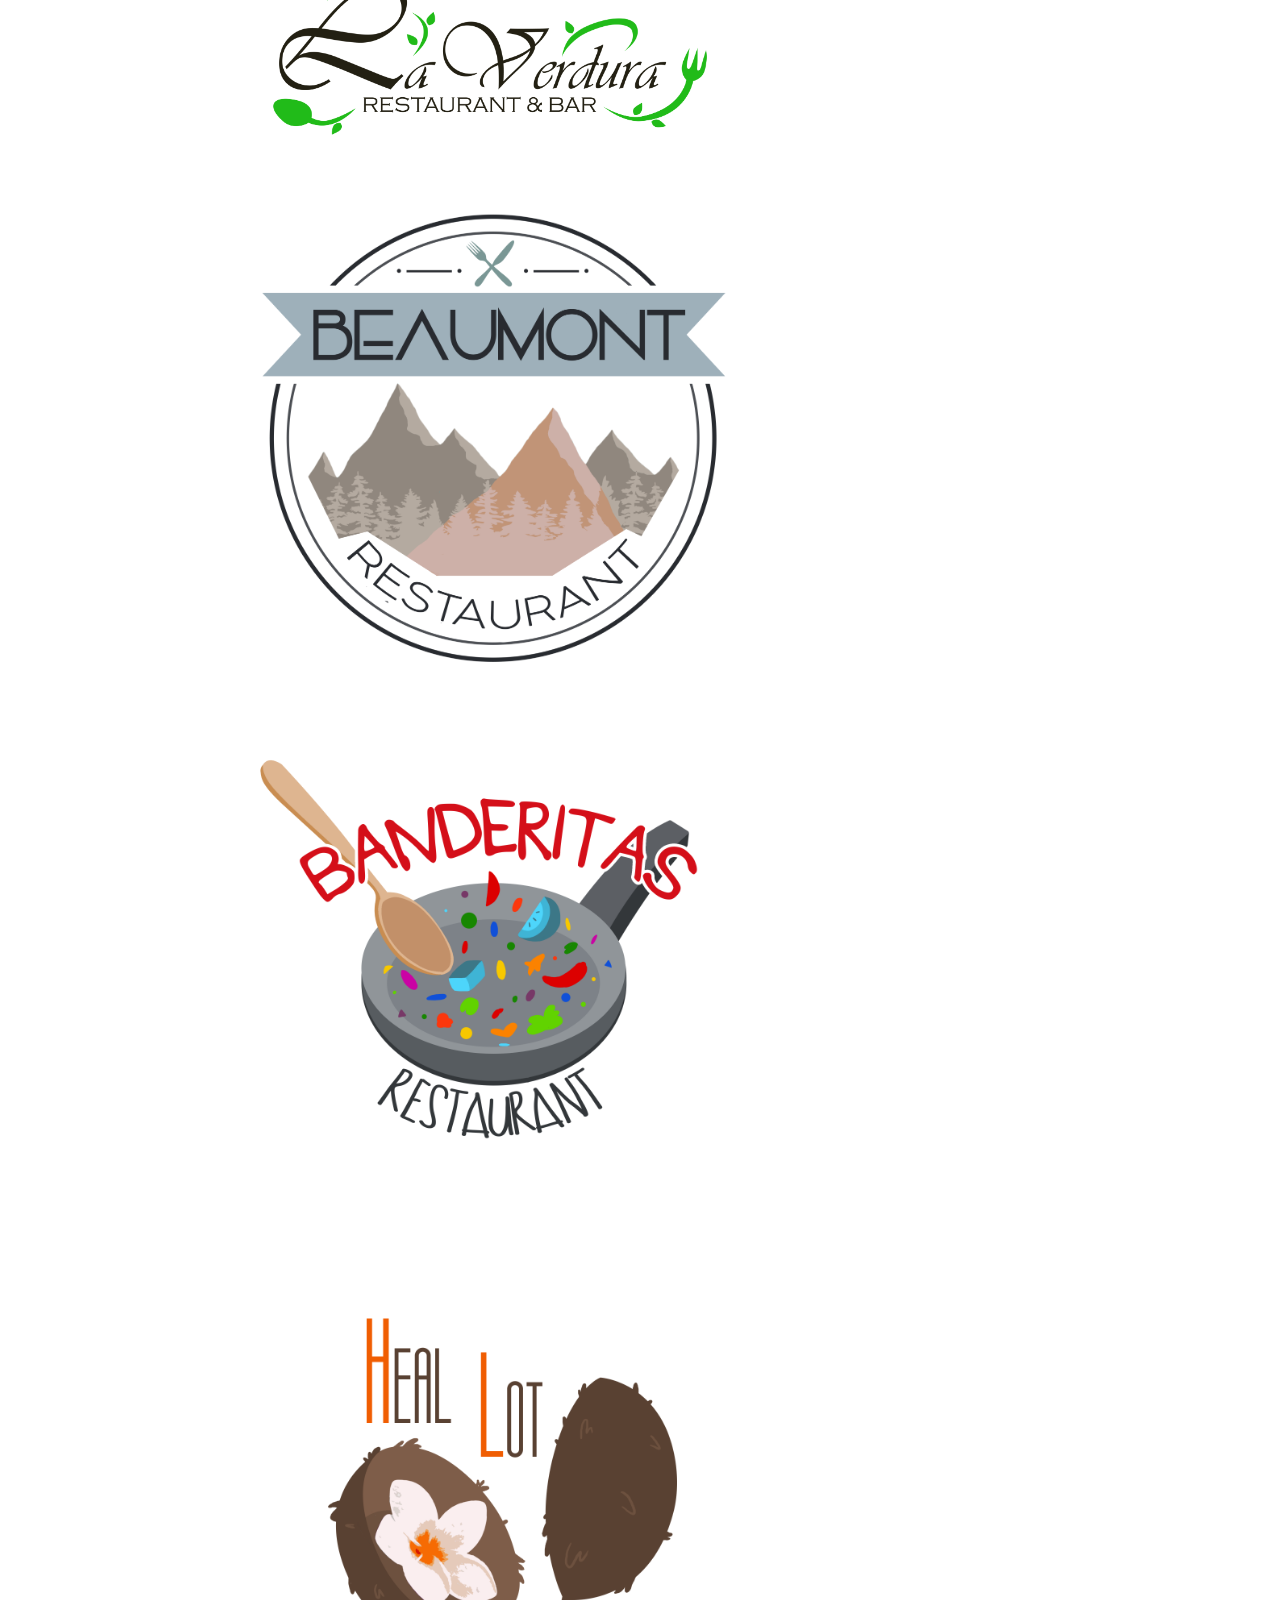
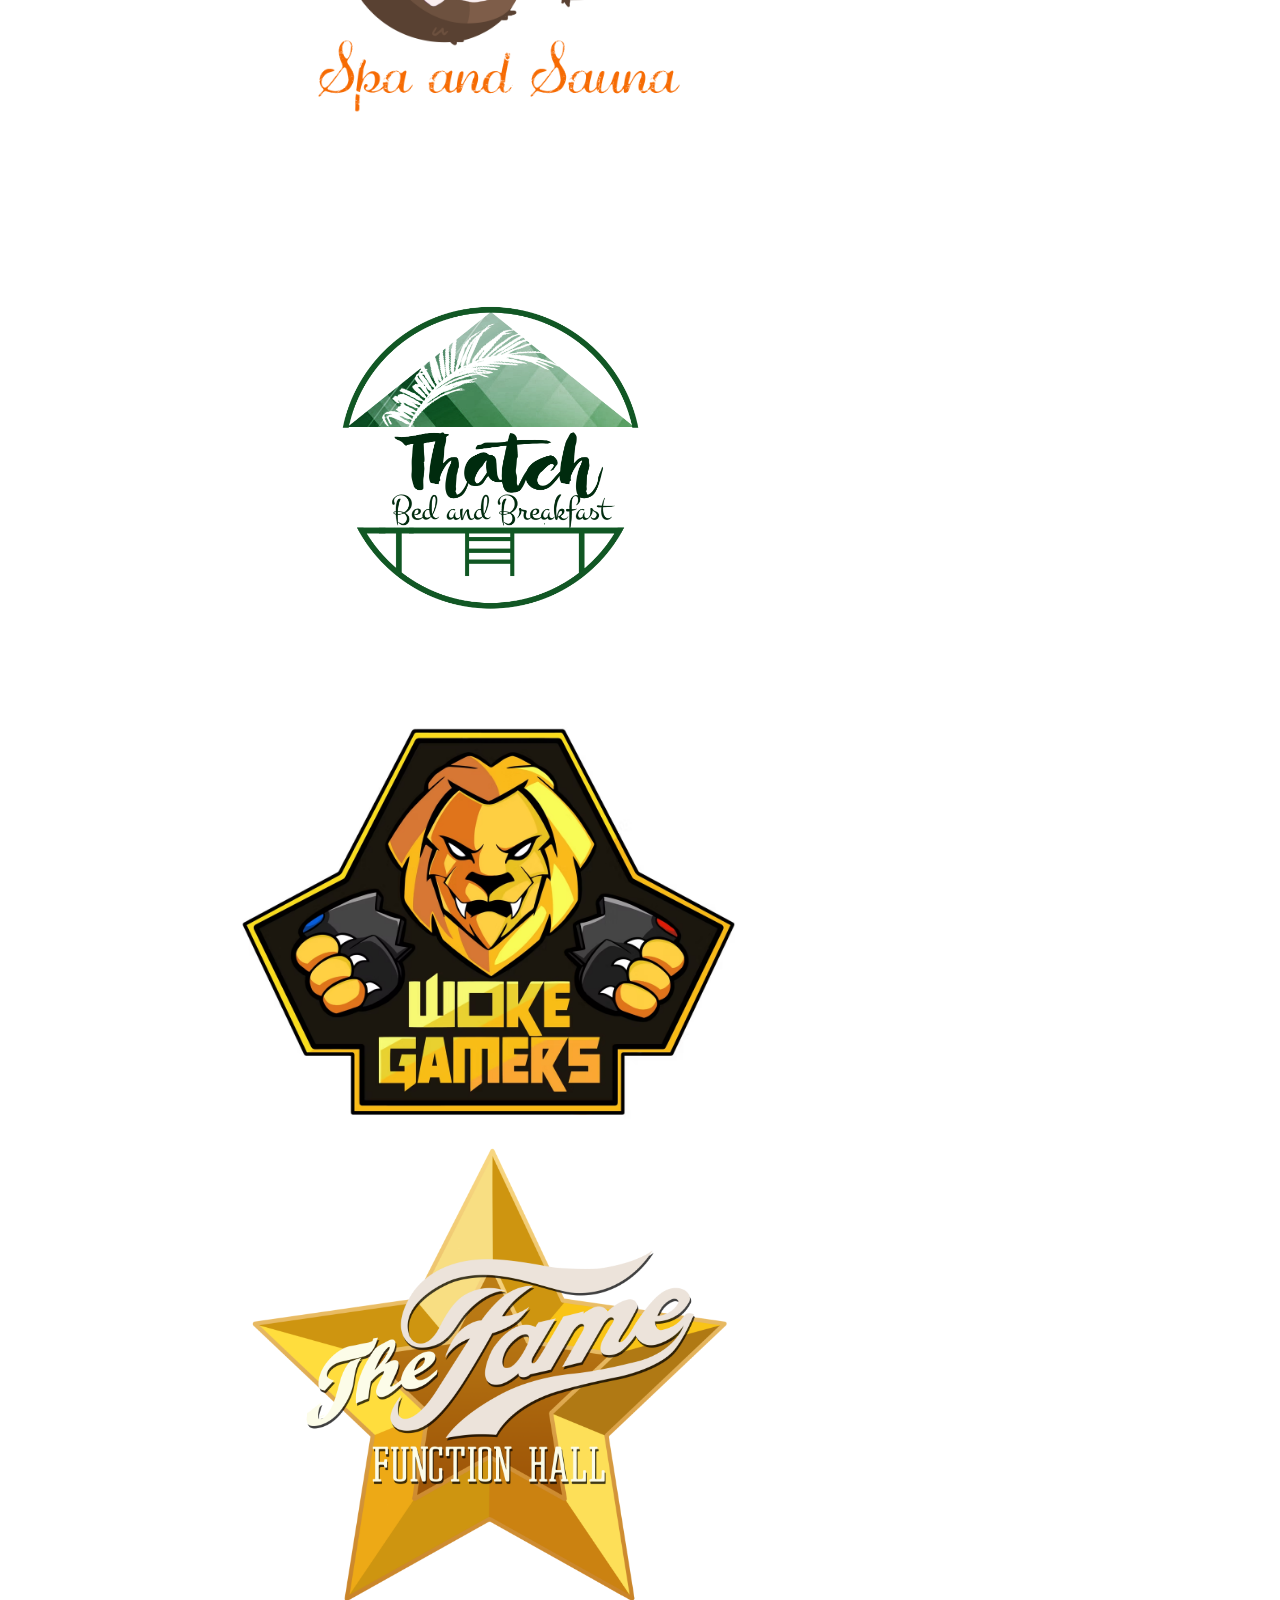
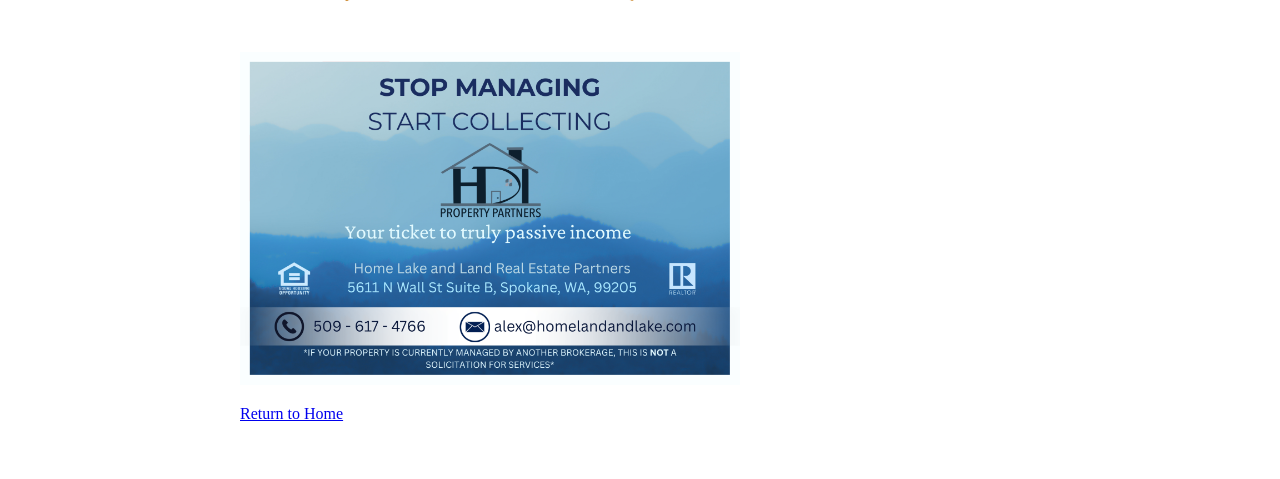
==== commit 80fd5d24: "Change link return format to paragraph tag" ====
--- a/GraphicDesign.html
+++ b/GraphicDesign.html
@@ -39,7 +39,7 @@
 
     <img src="1.png" alt="Graphic Design Project 3" width="500">
 
-    <a href="index.html">Return to Home</a><br>
+    <p> <a href="index.html">Return to Home</a> </p>
 
 </body>
 </html>
